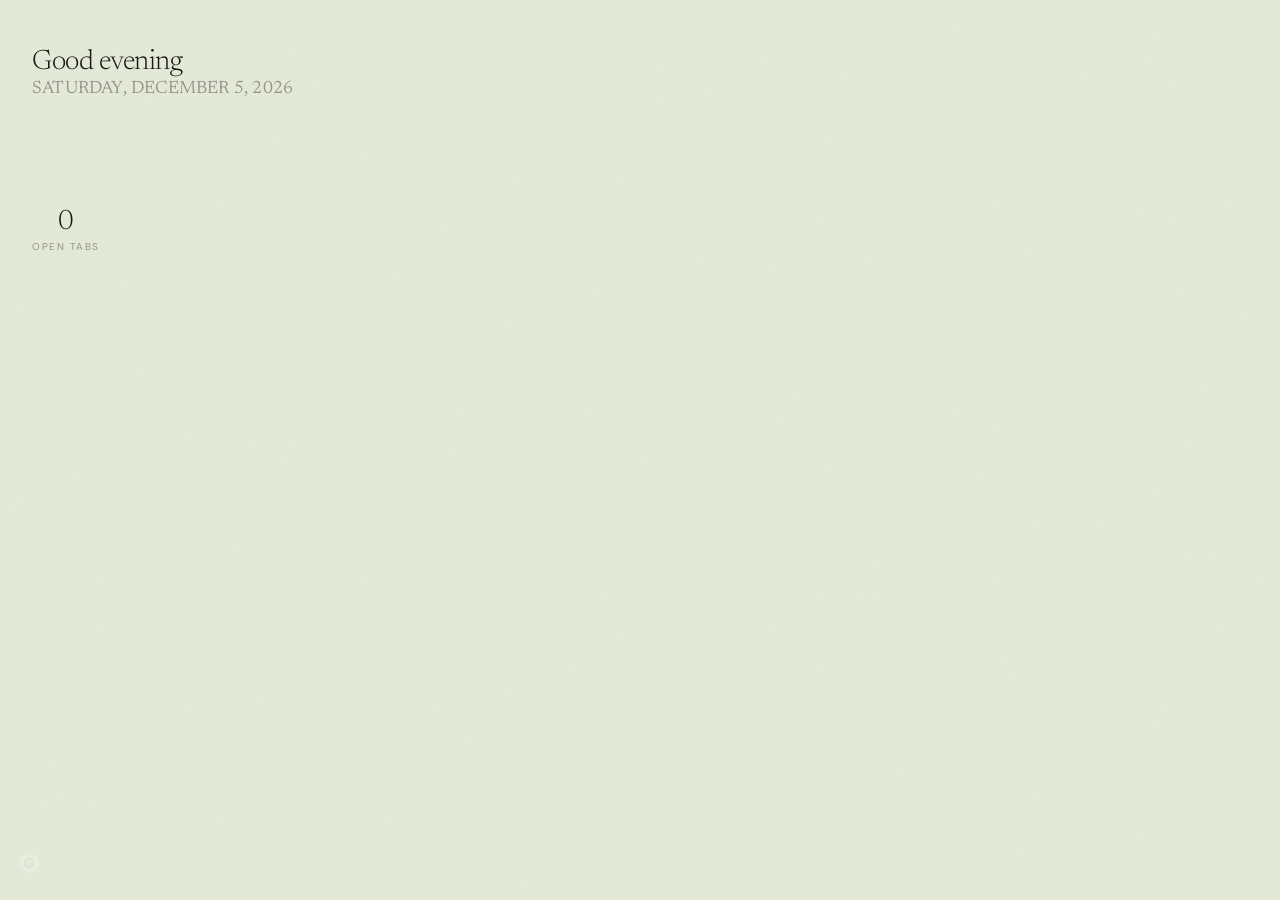
==== extension/index.html @ 7723a0fa "feat: customize Tab UI and publishing metadata" ====
<!DOCTYPE html>
<html lang="en">
<head>
  <meta charset="UTF-8">
  <meta name="viewport" content="width=device-width, initial-scale=1.0">
  <title>Tab Out</title>

  <!-- Google Fonts: Newsreader (for headings/numbers) + DM Sans (for body text) -->
  <link rel="preconnect" href="https://fonts.googleapis.com">
  <link href="https://fonts.googleapis.com/css2?family=Newsreader:ital,opsz,wght@0,6..72,300;0,6..72,400;0,6..72,500;1,6..72,300;1,6..72,400&family=DM+Sans:wght@300;400;500;600&display=swap" rel="stylesheet">

  <link rel="stylesheet" href="style.css">
</head>
<body>
<div class="container">



  <!-- ================================================================
       HEADER — greeting on the left
       ================================================================ -->
  <header>
    <div class="header-left">
      <!-- "Good afternoon" — written by getGreeting() in app.js -->
      <h1 id="greeting"></h1>
      <!-- "Friday, April 4, 2026" — written by getDateDisplay() in app.js -->
      <div class="date" id="dateDisplay"></div>
    </div>
  </header>

  <!-- ================================================================
       TAB OUT DUPES BANNER — appears when you have extra Tab Out tabs open
       Hidden by default; app.js shows it when dupeTabOutCount > 1
       ================================================================ -->
  <div class="tab-cleanup-banner" id="tabOutDupeBanner" style="display:none">
    <div class="tab-cleanup-left">
      <div class="tab-cleanup-icon">
        <svg xmlns="http://www.w3.org/2000/svg" fill="none" viewBox="0 0 24 24" stroke-width="1.5" stroke="currentColor">
          <path stroke-linecap="round" stroke-linejoin="round" d="M15.75 17.25v3.375c0 .621-.504 1.125-1.125 1.125h-9.75a1.125 1.125 0 0 1-1.125-1.125V7.875c0-.621.504-1.125 1.125-1.125H6.75a9.06 9.06 0 0 1 1.5.124m7.5 10.376h3.375c.621 0 1.125-.504 1.125-1.125V11.25c0-4.46-3.243-8.161-7.5-8.876a9.06 9.06 0 0 0-1.5-.124H9.375c-.621 0-1.125.504-1.125 1.125v3.5m7.5 10.375H9.375a1.125 1.125 0 0 1-1.125-1.125v-9.25m12 6.625v-1.875a3.375 3.375 0 0 0-3.375-3.375h-1.5a1.125 1.125 0 0 1-1.125-1.125v-1.5a3.375 3.375 0 0 0-3.375-3.375H9.75" />
        </svg>
      </div>
      <div class="tab-cleanup-text">
        You have <strong id="tabOutDupeCount"></strong> Tab Out tabs open. Keep just this one?
      </div>
    </div>
    <button class="tab-cleanup-btn" data-action="close-tabout-dupes">Close extras</button>
  </div>

  <!-- ================================================================
       MAIN CONTENT AREA — two-column layout
       Left: open tabs (domain/mission cards)
       Right: saved for later checklist
       The right column only renders when it has items (JS controls this)
       ================================================================ -->
  <div class="dashboard-columns" id="dashboardColumns">

    <!-- LEFT COLUMN: Open tabs -->
    <div class="active-section" id="openTabsSection" style="display:none">
      <div class="section-header">
        <h2 id="openTabsSectionTitle">Right now</h2>
        <div class="section-line"></div>
        <div class="section-count" id="openTabsSectionCount"></div>
      </div>
      <div class="missions" id="openTabsMissions"></div>
    </div>

    <!-- RIGHT COLUMN: Saved for Later checklist -->
    <div class="deferred-column" id="deferredColumn" style="display:none">
      <div class="section-header">
        <h2>Saved for later</h2>
        <div class="section-line"></div>
        <div class="section-count" id="deferredCount"></div>
      </div>

      <!-- Active checklist items — injected by renderDeferredList() in app.js -->
      <div class="deferred-list" id="deferredList"></div>

      <!-- Empty state — shown when no active deferred tabs -->
      <div class="deferred-empty" id="deferredEmpty" style="display:none">
        Nothing saved. Living in the moment.
      </div>

      <!-- Archive section — collapsed by default -->
      <div class="deferred-archive" id="deferredArchive" style="display:none">
        <button class="archive-toggle" id="archiveToggle">
          <svg class="archive-chevron" xmlns="http://www.w3.org/2000/svg" fill="none" viewBox="0 0 24 24" stroke-width="2" stroke="currentColor"><path stroke-linecap="round" stroke-linejoin="round" d="m19.5 8.25-7.5 7.5-7.5-7.5" /></svg>
          Archive
          <span class="archive-count" id="archiveCount"></span>
        </button>
        <div class="archive-body" id="archiveBody" style="display:none">
          <input type="text" class="archive-search" id="archiveSearch" placeholder="Search archived tabs...">
          <div class="archive-list" id="archiveList"></div>
        </div>
      </div>
    </div>

  </div><!-- end .dashboard-columns -->

  <!-- ================================================================
       FOOTER — global stats + refresh control
       ================================================================ -->
  <footer>
    <div class="footer-stats">
      <div class="stat">
        <div class="stat-num" id="statTabs">—</div>
        <div class="stat-label">Open tabs</div>
      </div>
    </div>
  </footer>

</div><!-- end .container -->

<div class="dock-control" id="dockControl">
  <button class="dock-toggle" data-action="toggle-dock-panel" id="dockToggle" aria-label="Dock controls" title="Dock controls">
    <span class="dock-swatch" id="dockSwatch"></span>
  </button>
  <div class="dock-panel" id="dockPanel">
    <div class="dock-panel-header">
      <label class="dock-label" for="dockColorInput">Dock</label>
      <button class="dock-more" type="button" disabled title="More dock tools later">More</button>
    </div>
    <div class="dock-row">
      <input type="color" id="dockColorInput" value="#e3ead7">
      <button class="dock-reset" data-action="reset-dock-color">Reset</button>
    </div>
    <div class="dock-hint">Pick a browser-matching color.</div>
  </div>
</div>

<!-- ================================================================
     TOAST — floats above everything, used for action confirmations
     Hidden by default via CSS (opacity:0, translateY)
     ================================================================ -->
<div class="toast" id="toast">
  <!-- Checkmark circle icon (Heroicons outline) -->
  <svg xmlns="http://www.w3.org/2000/svg" fill="none" viewBox="0 0 24 24" stroke-width="2" stroke="currentColor">
    <path stroke-linecap="round" stroke-linejoin="round" d="M9 12.75 11.25 15 15 9.75M21 12a9 9 0 1 1-18 0 9 9 0 0 1 18 0Z" />
  </svg>
  <span id="toastText"></span>
</div>

<!-- Personal config (gitignored) — defines LOCAL_LANDING_PAGE_PATTERNS etc. -->
<!-- If the file doesn't exist, that's fine — app.js uses sensible defaults. -->
<script src="config.local.js" onerror="/* no personal config, that's fine */"></script>

<!-- Main dashboard logic — loads last so the DOM is ready -->
<script src="app.js"></script>
</body>
</html>
---- extension/style.css ----
/* ============================================================
   Tab Mission Control — Dashboard Styles
   Extracted directly from mockup.html — do not modify unless
   also updating the mockup. This is the approved design.
   ============================================================ */

:root {
  --ink: #1a1613;
  --paper: #f8f5f0;
  --warm-gray: #e8e2da;
  --browser-accent: #e3ead7;
  --muted: #9a918a;
  --accent-amber: #c8713a;
  --accent-sage: #5a7a62;
  --accent-slate: #5a6b7a;
  --accent-rose: #b35a5a;
  --status-active: #3d7a4a;
  --status-cooling: #b8892e;
  --status-abandoned: #b35a5a;
  --card-bg: #fffdf9;
  --shadow: rgba(26, 22, 19, 0.06);
}

* { margin: 0; padding: 0; box-sizing: border-box; }

body {
  font-family: 'DM Sans', sans-serif;
  background: var(--browser-accent);
  color: var(--ink);
  min-height: 100vh;
  -webkit-font-smoothing: antialiased;
}

/* Subtle paper texture */
body::before {
  content: '';
  position: fixed;
  inset: 0;
  background-image: url("data:image/svg+xml,%3Csvg viewBox='0 0 256 256' xmlns='http://www.w3.org/2000/svg'%3E%3Cfilter id='noise'%3E%3CfeTurbulence type='fractalNoise' baseFrequency='0.9' numOctaves='4' stitchTiles='stitch'/%3E%3C/filter%3E%3Crect width='100%25' height='100%25' filter='url(%23noise)' opacity='0.03'/%3E%3C/svg%3E");
  pointer-events: none;
  z-index: 0;
}

.container {
  position: relative;
  z-index: 1;
  max-width: 960px;
  margin: 0 auto;
  padding: 48px 32px 80px;
}

/* When the saved-for-later sidebar is open, expand the container
   so the tab grid still has room for 2-3 columns */
.container:has(.dashboard-columns) {
  max-width: 1300px;
}

/* ---- Header ---- */
header {
  display: flex;
  justify-content: space-between;
  align-items: flex-start;
  margin-bottom: 16px;
  padding-bottom: 24px;
  border-bottom: 1px solid var(--warm-gray);
}

.header-left h1 {
  font-family: 'Newsreader', serif;
  font-weight: 300;
  font-size: 28px;
  letter-spacing: -0.5px;
  color: var(--ink);
  margin-bottom: 4px;
}

.header-left .date {
  font-family: 'Newsreader', serif;
  font-size: 18px;
  color: var(--muted);
  font-weight: 400;
  letter-spacing: 0.2px;
  text-transform: uppercase;
}

/* ---- Tab cleanup banner ---- */
.tab-cleanup-banner {
  background: linear-gradient(135deg, rgba(200, 113, 58, 0.04), rgba(200, 113, 58, 0.09));
  border: 1px solid rgba(200, 113, 58, 0.18);
  border-radius: 8px;
  padding: 16px 24px;
  display: flex;
  align-items: center;
  justify-content: space-between;
  margin-bottom: 16px;
}

.tab-cleanup-left {
  display: flex;
  align-items: center;
  gap: 16px;
}

.tab-cleanup-icon {
  width: 36px;
  height: 36px;
  border-radius: 50%;
  background: rgba(200, 113, 58, 0.1);
  display: flex;
  align-items: center;
  justify-content: center;
  flex-shrink: 0;
}

.tab-cleanup-icon svg {
  width: 18px;
  height: 18px;
  color: var(--accent-amber);
}

.tab-cleanup-text {
  font-size: 13px;
  color: var(--ink);
  line-height: 1.5;
}

.tab-cleanup-text strong {
  font-weight: 600;
}

.tab-cleanup-btn {
  font-family: 'DM Sans', sans-serif;
  font-size: 12px;
  font-weight: 600;
  padding: 8px 20px;
  border-radius: 6px;
  border: none;
  background: var(--accent-amber);
  color: white;
  cursor: pointer;
  transition: all 0.2s;
  white-space: nowrap;
}

.tab-cleanup-btn:hover {
  opacity: 0.85;
  transform: translateY(-1px);
}

/* ---- Nudge banner ---- */
.nudge-banner {
  background: linear-gradient(135deg, rgba(179, 90, 90, 0.04), rgba(179, 90, 90, 0.08));
  border: 1px solid rgba(179, 90, 90, 0.15);
  border-radius: 8px;
  padding: 16px 24px;
  display: flex;
  align-items: center;
  gap: 16px;
  margin-bottom: 40px;
}

.nudge-icon {
  width: 36px;
  height: 36px;
  border-radius: 50%;
  background: rgba(179, 90, 90, 0.1);
  display: flex;
  align-items: center;
  justify-content: center;
  flex-shrink: 0;
}

.nudge-icon svg {
  width: 18px;
  height: 18px;
  color: var(--status-abandoned);
}

.nudge-text {
  font-size: 13px;
  color: var(--ink);
  line-height: 1.5;
}

.nudge-text strong {
  font-weight: 600;
}

/* ---- Section Headers ---- */
.section-header {
  display: flex;
  align-items: center;
  gap: 12px;
  margin-bottom: 20px;
  margin-top: 8px;
}

.section-header h2 {
  font-family: 'Newsreader', serif;
  font-weight: 400;
  font-size: 18px;
  font-style: italic;
  color: var(--muted);
  white-space: nowrap;
}

.section-line {
  flex: 1;
  height: 1px;
  background: var(--warm-gray);
}

.section-count {
  font-size: 12px;
  color: var(--muted);
  font-weight: 500;
  letter-spacing: 0.5px;
  white-space: nowrap;
}

/* ---- Mission Cards ---- */
.missions {
  columns: 280px;
  column-gap: 12px;
  margin-bottom: 40px;
}

.mission-card {
  background: var(--card-bg);
  border: 1px solid var(--warm-gray);
  border-radius: 8px;
  padding: 16px 18px;
  display: flex;
  flex-direction: column;
  gap: 8px;
  transition: box-shadow 0.25s ease, transform 0.25s ease;
  cursor: pointer;
  position: relative;
  overflow: hidden;
  break-inside: avoid;       /* don't split a card across columns */
  margin-bottom: 12px;       /* vertical spacing (replaces grid gap) */
}

/* Colored top border instead of side bar for grid cards */
.mission-card::before {
  content: '';
  position: absolute;
  top: 0;
  left: 0;
  right: 0;
  height: 3px;
  background: var(--warm-gray);
}

.mission-card.has-active-bar::before { background: var(--status-active); }
.mission-card.has-amber-bar::before { background: var(--accent-amber); }
.mission-card.has-neutral-bar::before { background: var(--warm-gray); }

.mission-card:hover {
  box-shadow: 0 4px 20px var(--shadow);
  transform: translateY(-1px);
}

/* Closing animation — card scales down and fades out */
.mission-card.closing {
  opacity: 0;
  transform: scale(0.9);
  transition: opacity 0.25s ease, transform 0.25s ease;
  pointer-events: none;
}

.mission-card.collapsed {
  display: none !important;
}

/* Old side status bar — hidden, replaced by top border via ::before */
.status-bar {
  display: none;
}

.mission-content {
  min-width: 0;
}

/* Hide the right-side meta (page count) — info is already in the badge */
.mission-meta {
  display: none;
}

.mission-top {
  display: flex;
  align-items: center;
  gap: 10px;
  margin-bottom: 6px;
  flex-wrap: wrap;
}

.mission-name {
  font-family: 'Newsreader', serif;
  font-weight: 500;
  font-size: 18px;
  line-height: 1.08;
  color: var(--ink);
  letter-spacing: -0.35px;
}

.mission-tag {
  font-size: 10px;
  text-transform: uppercase;
  letter-spacing: 1px;
  font-weight: 600;
  padding: 2px 8px;
  border-radius: 3px;
}

.mission-tag.active {
  color: var(--status-active);
  background: rgba(61, 122, 74, 0.08);
}

.mission-tag.cooling {
  color: var(--status-cooling);
  background: rgba(184, 137, 46, 0.08);
}

.mission-tag.abandoned {
  color: var(--status-abandoned);
  background: rgba(179, 90, 90, 0.08);
}

/* Tab indicator badge — shows how many Chrome tabs are still open for this mission */
.open-tabs-badge {
  display: inline-flex;
  align-items: center;
  gap: 4px;
  font-size: 10px;
  font-weight: 500;
  color: var(--accent-amber);
  background: rgba(200, 113, 58, 0.08);
  padding: 2px 8px;
  border-radius: 3px;
}

.open-tabs-badge svg {
  width: 10px;
  height: 10px;
}

.mission-summary {
  font-size: 13px;
  color: var(--muted);
  line-height: 1.5;
  margin-bottom: 8px;
}

.mission-pages {
  display: flex;
  flex-direction: column;
  gap: 0;
}

/* ---- Tab row — each tab is a full-width row with favicon, title, and actions ---- */
.page-chip {
  font-size: 13px;
  color: var(--ink);
  background: transparent;
  padding: 8px 4px;
  border-radius: 0;
  border: none;
  border-bottom: 1px solid rgba(154, 145, 138, 0.1);
  position: relative;
  display: flex;
  align-items: center;
  gap: 8px;
  line-height: 1.4;
}

.page-chip:last-child,
.page-chip-overflow {
  border-bottom: none;
}

/* Favicon */
.chip-favicon {
  width: 16px;
  height: 16px;
  flex-shrink: 0;
  border-radius: 2px;
}

/* Title text — wraps naturally, no truncation */
.chip-text {
  flex: 1;
  min-width: 0;
  /* Show up to 2 lines, then ellipsis */
  display: -webkit-box;
  -webkit-line-clamp: 2;
  -webkit-box-orient: vertical;
  overflow: hidden;
}

/* Duplicate badge */
.chip-dupe-badge {
  color: var(--accent-amber);
  font-weight: 600;
}

/* Duplicate border highlight */
.chip-has-dupes {
  border-color: rgba(200, 113, 58, 0.25);
}

/* Action buttons grouped on the right */
.chip-actions {
  display: flex;
  align-items: center;
  gap: 2px;
  flex-shrink: 0;
  margin-left: auto;
}

/* ---- Chip action buttons (save + close) ---- */
.chip-action {
  display: inline-flex;
  align-items: center;
  justify-content: center;
  background: none;
  border: none;
  color: var(--muted);
  cursor: pointer;
  padding: 4px;
  border-radius: 4px;
  opacity: 0.35;
  transition: opacity 0.15s, color 0.15s, background 0.15s;
  flex-shrink: 0;
}

.chip-action svg {
  width: 15px;
  height: 15px;
}

.chip-action:hover {
  opacity: 1;
  background: rgba(154, 145, 138, 0.1);
}

.chip-save:hover {
  color: var(--accent-sage);
  background: rgba(90, 122, 98, 0.08);
}

.chip-close:hover {
  color: var(--status-abandoned);
  background: rgba(179, 90, 90, 0.08);
}

.page-chip.clickable {
  cursor: pointer;
  transition: background 0.15s ease;
}

.page-chip.clickable:hover {
  background: rgba(200, 113, 58, 0.04);
}

/* "+N more" overflow chip */
.page-chip-overflow {
  font-size: 12px;
  color: var(--muted);
  padding: 6px 4px;
}

/* mission-meta hidden — see above */

.mission-time {
  font-size: 12px;
  color: var(--muted);
  margin-bottom: 4px;
}

.mission-page-count {
  font-size: 20px;
  font-family: 'Newsreader', serif;
  font-weight: 300;
  color: var(--ink);
  line-height: 1;
}

.mission-page-label {
  font-size: 10px;
  color: var(--muted);
  text-transform: uppercase;
  letter-spacing: 1px;
}

/* ---- Actions row ---- */
.actions {
  display: flex;
  gap: 8px;
  margin-top: 10px;
}

.action-btn {
  font-size: 11px;
  font-family: 'DM Sans', sans-serif;
  font-weight: 500;
  padding: 5px 14px;
  border-radius: 4px;
  border: 1px solid var(--warm-gray);
  background: var(--card-bg);
  color: var(--muted);
  cursor: pointer;
  transition: all 0.2s;
  display: inline-flex;
  align-items: center;
  gap: 5px;
}

.action-btn:hover {
  border-color: var(--ink);
  color: var(--ink);
}

.action-btn svg {
  width: 12px;
  height: 12px;
}

.action-btn.primary {
  background: var(--ink);
  color: var(--paper);
  border-color: var(--ink);
}

.action-btn.primary:hover {
  opacity: 0.85;
}

.action-btn.close-tabs {
  border-color: rgba(200, 113, 58, 0.3);
  color: var(--accent-amber);
  background: rgba(200, 113, 58, 0.04);
}

.action-btn.close-tabs:hover {
  background: rgba(200, 113, 58, 0.1);
  border-color: var(--accent-amber);
}

.action-btn.save-tabs {
  border-color: rgba(90, 122, 98, 0.3);
  color: var(--accent-sage);
  background: rgba(90, 122, 98, 0.04);
}

.action-btn.save-tabs:hover {
  background: rgba(90, 122, 98, 0.1);
  border-color: var(--accent-sage);
}

.action-btn.danger {
  color: var(--status-abandoned);
}

.action-btn.danger:hover {
  border-color: var(--status-abandoned);
  color: var(--status-abandoned);
}

/* ---- Toast notification ---- */
.toast {
  position: fixed;
  bottom: 32px;
  left: 50%;
  transform: translateX(-50%) translateY(80px);
  background: var(--ink);
  color: var(--paper);
  font-family: 'DM Sans', sans-serif;
  font-size: 13px;
  font-weight: 500;
  padding: 12px 24px;
  border-radius: 8px;
  box-shadow: 0 8px 32px rgba(0,0,0,0.2);
  z-index: 100;
  opacity: 0;
  transition: all 0.4s cubic-bezier(0.16, 1, 0.3, 1);
  pointer-events: none;
  display: flex;
  align-items: center;
  gap: 8px;
}

.toast.visible {
  opacity: 1;
  transform: translateX(-50%) translateY(0);
}

.toast svg {
  width: 16px;
  height: 16px;
  color: var(--status-active);
}

/* ---- Footer ---- */
footer {
  margin-top: 48px;
  padding-top: 20px;
  border-top: 1px solid var(--warm-gray);
  display: flex;
  justify-content: flex-start;
  align-items: center;
}

.dock-control {
  position: fixed;
  left: 24px;
  bottom: 24px;
  z-index: 20;
}

.dock-toggle,
.dock-reset,
.dock-more {
  font-family: 'DM Sans', sans-serif;
  font-size: 11px;
  font-weight: 600;
  cursor: pointer;
  transition: transform 0.2s ease, border-color 0.2s ease, background 0.2s ease;
}

.dock-toggle {
  position: relative;
  width: 16px;
  height: 16px;
  padding: 0;
  border: none;
  border-radius: 999px;
  background: transparent;
  color: transparent;
  box-shadow: none;
  opacity: 0.58;
}

.dock-toggle:hover,
.dock-toggle:focus-visible,
.dock-reset:hover,
.dock-more:hover {
  transform: translateY(-1px);
  opacity: 1;
}

.dock-toggle:focus-visible {
  outline: none;
}

.dock-swatch {
  display: block;
  width: 10px;
  height: 10px;
  border-radius: 999px;
  background: var(--browser-accent);
  border: 1px solid rgba(26, 22, 19, 0.14);
  box-shadow:
    inset 0 0 0 1px rgba(255, 255, 255, 0.42),
    0 0 0 5px rgba(255, 253, 249, 0.38);
}

.dock-panel {
  position: absolute;
  left: 0;
  bottom: 28px;
  width: 210px;
  padding: 12px;
  border-radius: 14px;
  border: 1px solid rgba(26, 22, 19, 0.08);
  background: rgba(255, 253, 249, 0.86);
  box-shadow: 0 10px 24px rgba(26, 22, 19, 0.1);
  backdrop-filter: blur(12px);
  opacity: 0;
  transform: translateY(10px) scale(0.84);
  transform-origin: left bottom;
  pointer-events: none;
  transition:
    opacity 0.18s ease,
    transform 0.34s cubic-bezier(0.18, 0.9, 0.22, 1.28);
}

.dock-control.open .dock-panel {
  opacity: 1;
  transform: translateY(0) scale(1);
  pointer-events: auto;
}

.dock-control.open .dock-toggle {
  opacity: 0.92;
}

.dock-panel-header {
  display: flex;
  align-items: center;
  justify-content: space-between;
  gap: 8px;
  margin-bottom: 10px;
}

.dock-label {
  font-size: 11px;
  font-weight: 600;
  letter-spacing: 0.6px;
  text-transform: uppercase;
  color: var(--muted);
}

.dock-more {
  padding: 4px 8px;
  border: 1px solid rgba(26, 22, 19, 0.06);
  border-radius: 999px;
  background: rgba(26, 22, 19, 0.02);
  color: rgba(26, 22, 19, 0.42);
  cursor: default;
}

.dock-row {
  display: flex;
  align-items: center;
  gap: 10px;
}

#dockColorInput {
  width: 44px;
  height: 32px;
  padding: 0;
  border: none;
  background: transparent;
  cursor: pointer;
}

#dockColorInput::-webkit-color-swatch-wrapper {
  padding: 0;
}

#dockColorInput::-webkit-color-swatch {
  border: 1px solid rgba(26, 22, 19, 0.12);
  border-radius: 8px;
}

.dock-reset {
  padding: 6px 10px;
  border: 1px solid rgba(26, 22, 19, 0.08);
  background: rgba(26, 22, 19, 0.03);
  color: var(--ink);
  border-radius: 999px;
}

.dock-hint {
  margin-top: 8px;
  font-size: 11px;
  line-height: 1.45;
  color: var(--muted);
  opacity: 0.82;
}

@media (max-width: 900px) {
  .dock-control {
    left: 16px;
    bottom: 16px;
  }
}

.footer-stats {
  display: flex;
  gap: 32px;
}

.stat {
  text-align: center;
}

.stat-num {
  font-family: 'Newsreader', serif;
  font-size: 28px;
  font-weight: 300;
  color: var(--ink);
  line-height: 1;
  transition: all 0.3s;
}

.stat-label {
  font-size: 10px;
  text-transform: uppercase;
  letter-spacing: 1.5px;
  color: var(--muted);
  margin-top: 4px;
}

.last-refresh {
  font-size: 11px;
  color: var(--muted);
}

.refresh-btn {
  font-family: 'DM Sans', sans-serif;
  font-size: 11px;
  font-weight: 500;
  color: var(--accent-amber);
  background: none;
  border: none;
  cursor: pointer;
  text-decoration: underline;
  text-underline-offset: 2px;
}

/* ---- Animations ---- */
@keyframes fadeUp {
  from { opacity: 0; transform: translateY(12px); }
  to { opacity: 1; transform: translateY(0); }
}

header { animation: fadeUp 0.5s ease both; }
.tab-cleanup-banner { animation: fadeUp 0.5s ease 0.1s both; }
.nudge-banner { animation: fadeUp 0.5s ease 0.15s both; }
.active-section .section-header { animation: fadeUp 0.5s ease 0.2s both; }
.active-section .missions .mission-card:nth-child(1) { animation: fadeUp 0.4s ease 0.25s both; }
.active-section .missions .mission-card:nth-child(2) { animation: fadeUp 0.4s ease 0.3s both; }
.active-section .missions .mission-card:nth-child(3) { animation: fadeUp 0.4s ease 0.35s both; }
.active-section .missions .mission-card:nth-child(4) { animation: fadeUp 0.4s ease 0.4s both; }
.abandoned-section .section-header { animation: fadeUp 0.5s ease 0.45s both; }
.abandoned-section .missions .mission-card:nth-child(1) { animation: fadeUp 0.4s ease 0.5s both; }
.abandoned-section .missions .mission-card:nth-child(2) { animation: fadeUp 0.4s ease 0.55s both; }
.abandoned-section .missions .mission-card:nth-child(3) { animation: fadeUp 0.4s ease 0.6s both; }
footer { animation: fadeUp 0.5s ease 0.65s both; }

.deferred-list .deferred-item:nth-child(1) { animation-delay: 0.05s; }
.deferred-list .deferred-item:nth-child(2) { animation-delay: 0.1s; }
.deferred-list .deferred-item:nth-child(3) { animation-delay: 0.15s; }
.deferred-list .deferred-item:nth-child(4) { animation-delay: 0.2s; }
.deferred-list .deferred-item:nth-child(5) { animation-delay: 0.25s; }
.deferred-column .section-header { animation: fadeUp 0.5s ease 0.1s both; }


/* ================================================================
   STATIC DEFAULT VIEW — new elements added for "AI on demand"
   ================================================================ */

/* ---- Neutral status bar (domain-grouped cards, no AI color) ---- */
.status-bar.neutral {
  background: var(--warm-gray);
}

/* ---- "Domain" tag on static domain cards ---- */
.mission-tag.neutral {
  color: var(--muted);
  background: rgba(154, 145, 138, 0.1);
}

/* ================================================================
   MISSIONS EMPTY STATE
   Shown when all mission cards have been closed.
   A calm, satisfying "you did it" moment.
   ================================================================ */

.missions-empty-state {
  /* Takes the full width — spans all columns */
  column-span: all;

  display: flex;
  flex-direction: column;
  align-items: center;
  justify-content: center;
  gap: 12px;

  padding: 56px 24px;
  text-align: center;

  animation: fadeUp 0.5s ease both;
}

/* CSS-drawn checkmark in a glowing circle */
.empty-checkmark {
  width: 56px;
  height: 56px;
  border-radius: 50%;
  background: rgba(90, 122, 98, 0.1);
  border: 1.5px solid rgba(90, 122, 98, 0.3);

  /* Soft sage glow */
  box-shadow: 0 0 0 8px rgba(90, 122, 98, 0.05),
              0 0 0 16px rgba(90, 122, 98, 0.03);

  display: flex;
  align-items: center;
  justify-content: center;

  /* Pop in with a gentle scale animation */
  animation: checkPop 0.5s cubic-bezier(0.34, 1.56, 0.64, 1) 0.1s both;
}

.empty-checkmark svg {
  width: 26px;
  height: 26px;
  color: var(--accent-sage);
  stroke-width: 2.5;
}

@keyframes checkPop {
  from { transform: scale(0.6); opacity: 0; }
  to   { transform: scale(1);   opacity: 1; }
}

.empty-title {
  font-family: 'Newsreader', serif;
  font-size: 20px;
  font-weight: 400;
  font-style: italic;
  color: var(--ink);
  letter-spacing: -0.3px;
}

.empty-subtitle {
  font-size: 13px;
  color: var(--muted);
  font-weight: 400;
  letter-spacing: 0.3px;
}


/* ================================================================
   UPDATE BANNER
   Appears at the very top of the page when a new version is available.
   Intentionally thin and unobtrusive — it's informational, not urgent.
   The warm sage green palette feels calm and positive ("new thing!"),
   contrasting with the amber/rose warning tones used elsewhere.
   ================================================================ */

.update-banner {
  /* Thin bar — sits above the header, below the container's top padding */
  display: flex;
  align-items: center;
  justify-content: space-between;
  gap: 12px;

  /* Sage green tint — matches accent-sage but very light */
  background: linear-gradient(135deg, rgba(90, 122, 98, 0.05), rgba(90, 122, 98, 0.10));
  border: 1px solid rgba(90, 122, 98, 0.22);
  border-radius: 8px;
  padding: 10px 16px;

  /* Push the header down slightly */
  margin-bottom: 24px;

  /* Slide in from above when it appears */
  animation: bannerSlideIn 0.35s cubic-bezier(0.16, 1, 0.3, 1) both;
}

@keyframes bannerSlideIn {
  from { opacity: 0; transform: translateY(-8px); }
  to   { opacity: 1; transform: translateY(0); }
}

/* Left cluster: icon + text */
.update-banner-left {
  display: flex;
  align-items: center;
  gap: 10px;
  flex: 1;
  min-width: 0; /* prevents text overflow from breaking layout */
}

.update-banner-icon {
  width: 16px;
  height: 16px;
  color: var(--accent-sage);
  flex-shrink: 0;
  opacity: 0.85;
}

.update-banner-text {
  font-size: 13px;
  color: var(--ink);
  font-weight: 400;
  line-height: 1.4;
  opacity: 0.85;
}

/* Right cluster: action button + dismiss X */
.update-banner-right {
  display: flex;
  align-items: center;
  gap: 8px;
  flex-shrink: 0;
}

/* "Update now" button — small, filled, sage green */
.update-banner-btn {
  font-family: 'DM Sans', sans-serif;
  font-size: 12px;
  font-weight: 500;
  color: #fff;
  background: var(--accent-sage);
  border: none;
  border-radius: 5px;
  padding: 5px 12px;
  cursor: pointer;
  letter-spacing: 0.2px;
  transition: background 0.2s, opacity 0.2s;
  white-space: nowrap;
}

.update-banner-btn:hover {
  background: #4a6952; /* slightly darker sage */
}

.update-banner-btn:disabled {
  opacity: 0.55;
  cursor: not-allowed;
}

/* Dismiss X button — minimal, icon-only */
.update-banner-dismiss {
  display: flex;
  align-items: center;
  justify-content: center;
  width: 24px;
  height: 24px;
  border: none;
  background: transparent;
  cursor: pointer;
  border-radius: 4px;
  color: var(--muted);
  transition: background 0.15s, color 0.15s;
  padding: 0;
  flex-shrink: 0;
}

.update-banner-dismiss:hover {
  background: rgba(26, 22, 19, 0.06);
  color: var(--ink);
}

.update-banner-dismiss svg {
  width: 14px;
  height: 14px;
}


/* ================================================================
   SAVED FOR LATER — Checklist Column + Archive
   ================================================================ */

/* ---- Two-column layout ---- */
.dashboard-columns {
  display: flex;
  gap: 32px;
  align-items: flex-start;
}

/* Open tabs column keeps the grid layout */
.dashboard-columns .active-section {
  flex: 1;
  min-width: 600px;
}

/* Saved for later column — fixed width on the right, scrolls independently */
.deferred-column {
  width: 280px;
  flex-shrink: 0;
  position: sticky;
  top: 32px;
  max-height: calc(100vh - 64px);
  overflow-y: auto;
}

/* On narrow screens, stack vertically */
@media (max-width: 800px) {
  .dashboard-columns {
    flex-direction: column;
  }
  .deferred-column {
    width: 100%;
    position: static;
  }
}

/* ---- Checklist items ---- */
.deferred-item {
  display: flex;
  align-items: flex-start;
  gap: 10px;
  padding: 10px 0;
  border-bottom: 1px solid rgba(154, 145, 138, 0.12);
  animation: fadeUp 0.3s ease both;
}

.deferred-item:last-child {
  border-bottom: none;
}

/* Custom checkbox */
.deferred-checkbox {
  appearance: none;
  -webkit-appearance: none;
  width: 18px;
  height: 18px;
  border: 2px solid var(--warm-gray);
  border-radius: 4px;
  cursor: pointer;
  flex-shrink: 0;
  margin-top: 1px;
  transition: all 0.2s;
  position: relative;
}

.deferred-checkbox:hover {
  border-color: var(--accent-sage);
}

.deferred-checkbox:checked {
  background: var(--accent-sage);
  border-color: var(--accent-sage);
}

/* Checkmark inside the checkbox */
.deferred-checkbox:checked::after {
  content: '';
  position: absolute;
  top: 2px;
  left: 5px;
  width: 4px;
  height: 8px;
  border: solid white;
  border-width: 0 2px 2px 0;
  transform: rotate(45deg);
}

/* Item content (title, domain, time) */
.deferred-info {
  flex: 1;
  min-width: 0;
}

.deferred-title {
  font-size: 13px;
  color: var(--ink);
  text-decoration: none;
  display: block;
  overflow: hidden;
  text-overflow: ellipsis;
  white-space: nowrap;
  transition: color 0.15s;
}

.deferred-title:hover {
  color: var(--accent-amber);
}

.deferred-meta {
  font-size: 11px;
  color: var(--muted);
  margin-top: 2px;
  display: flex;
  gap: 8px;
}

/* Checked-off item — strikethrough + faded */
.deferred-item.checked .deferred-title {
  text-decoration: line-through;
  color: var(--muted);
}

.deferred-item.checked .deferred-meta {
  opacity: 0.5;
}

/* Dismiss (X) button */
.deferred-dismiss {
  background: none;
  border: none;
  color: var(--muted);
  cursor: pointer;
  padding: 2px;
  opacity: 0.3;
  transition: opacity 0.15s, color 0.15s;
  flex-shrink: 0;
  margin-top: 1px;
}

.deferred-dismiss svg {
  width: 14px;
  height: 14px;
}

.deferred-dismiss:hover {
  opacity: 1;
  color: var(--status-abandoned);
}

/* Slide-out animation for items being removed */
.deferred-item.removing {
  opacity: 0;
  transform: translateX(20px);
  transition: opacity 0.3s ease, transform 0.3s ease;
}

/* ---- Empty state ---- */
.deferred-empty {
  font-size: 13px;
  color: var(--muted);
  font-style: italic;
  padding: 24px 0;
  text-align: center;
}

/* ---- Archive section ---- */
.deferred-archive {
  margin-top: 16px;
  padding-top: 12px;
  border-top: 1px solid var(--warm-gray);
}

.archive-toggle {
  font-family: 'DM Sans', sans-serif;
  font-size: 12px;
  font-weight: 500;
  color: var(--muted);
  background: none;
  border: none;
  cursor: pointer;
  display: flex;
  align-items: center;
  gap: 6px;
  padding: 4px 0;
  width: 100%;
  text-align: left;
  transition: color 0.15s;
}

.archive-toggle:hover {
  color: var(--ink);
}

.archive-chevron {
  width: 14px;
  height: 14px;
  transition: transform 0.2s;
}

.archive-toggle.open .archive-chevron {
  transform: rotate(180deg);
}

.archive-count {
  font-size: 11px;
  color: var(--muted);
  opacity: 0.7;
}

.archive-body {
  padding-top: 12px;
}

.archive-search {
  font-family: 'DM Sans', sans-serif;
  font-size: 12px;
  width: 100%;
  padding: 8px 12px;
  border: 1px solid var(--warm-gray);
  border-radius: 6px;
  background: var(--card-bg);
  color: var(--ink);
  outline: none;
  transition: border-color 0.2s;
  margin-bottom: 12px;
}

.archive-search:focus {
  border-color: var(--accent-amber);
}

.archive-search::placeholder {
  color: var(--muted);
}

/* Archive items are simpler — just title + domain + date */
.archive-item {
  display: flex;
  align-items: center;
  gap: 8px;
  padding: 6px 0;
  border-bottom: 1px solid rgba(154, 145, 138, 0.08);
}

.archive-item:last-child {
  border-bottom: none;
}

.archive-item-title {
  font-size: 12px;
  color: var(--muted);
  text-decoration: none;
  overflow: hidden;
  text-overflow: ellipsis;
  white-space: nowrap;
  flex: 1;
  min-width: 0;
  transition: color 0.15s;
}

.archive-item-title:hover {
  color: var(--ink);
}

.archive-item-date {
  font-size: 10px;
  color: var(--muted);
  opacity: 0.6;
  flex-shrink: 0;
}
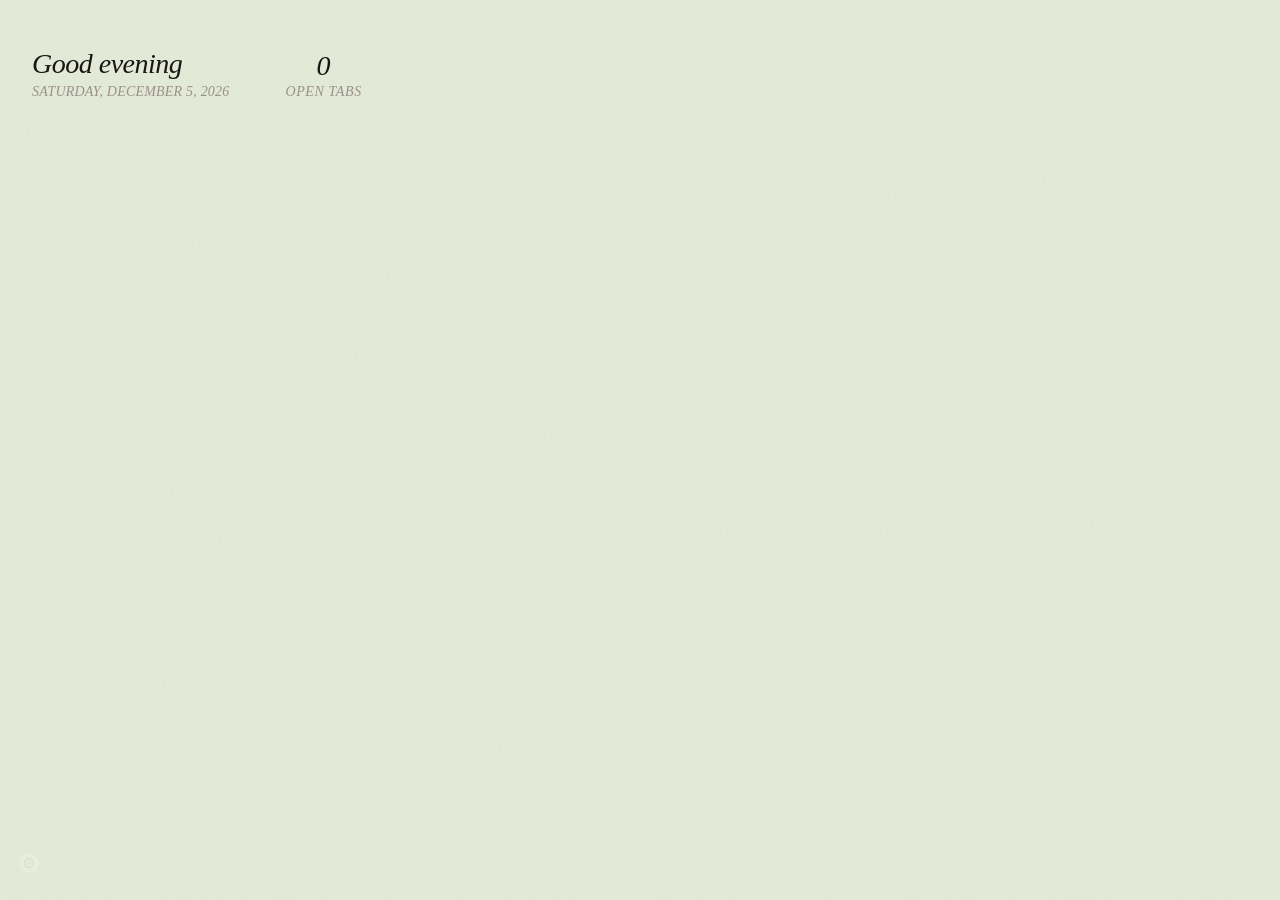
==== commit 0e0d8a45: "Adjust font sizing and header layout" ====
--- a/extension/index.html
+++ b/extension/index.html
@@ -25,6 +25,12 @@
       <h1 id="greeting"></h1>
       <!-- "Friday, April 4, 2026" — written by getDateDisplay() in app.js -->
       <div class="date" id="dateDisplay"></div>
+    </div>
+    <div class="header-right">
+      <div class="stat header-stat">
+        <div class="stat-num" id="statTabsHeader">—</div>
+        <div class="stat-label">Open tabs</div>
+      </div>
     </div>
   </header>
 
@@ -99,14 +105,7 @@
   <!-- ================================================================
        FOOTER — global stats + refresh control
        ================================================================ -->
-  <footer>
-    <div class="footer-stats">
-      <div class="stat">
-        <div class="stat-num" id="statTabs">—</div>
-        <div class="stat-label">Open tabs</div>
-      </div>
-    </div>
-  </footer>
+  <footer></footer>
 
 </div><!-- end .container -->
 
--- a/extension/style.css
+++ b/extension/style.css
@@ -58,8 +58,9 @@
 /* ---- Header ---- */
 header {
   display: flex;
-  justify-content: space-between;
-  align-items: flex-start;
+  justify-content: flex-start;
+  align-items: flex-end;
+  gap: 56px;
   margin-bottom: 16px;
   padding-bottom: 24px;
   border-bottom: 1px solid var(--warm-gray);
@@ -69,6 +70,7 @@
   font-family: 'Newsreader', serif;
   font-weight: 300;
   font-size: 28px;
+  font-style: italic;
   letter-spacing: -0.5px;
   color: var(--ink);
   margin-bottom: 4px;
@@ -76,11 +78,21 @@
 
 .header-left .date {
   font-family: 'Newsreader', serif;
-  font-size: 18px;
+  font-size: 14px;
   color: var(--muted);
   font-weight: 400;
+  font-style: italic;
   letter-spacing: 0.2px;
   text-transform: uppercase;
+}
+
+.header-right {
+  display: flex;
+  align-items: flex-end;
+}
+
+.header-stat {
+  text-align: right;
 }
 
 /* ---- Tab cleanup banner ---- */
@@ -218,6 +230,14 @@
   white-space: nowrap;
 }
 
+.section-count-text {
+  font-family: 'Newsreader', serif;
+  font-size: 18px;
+  font-style: italic;
+  font-weight: 400;
+  letter-spacing: -0.2px;
+}
+
 /* ---- Mission Cards ---- */
 .missions {
   columns: 280px;
@@ -296,12 +316,12 @@
 }
 
 .mission-name {
-  font-family: 'Newsreader', serif;
+  font-family: 'DM Sans', sans-serif;
   font-weight: 500;
-  font-size: 18px;
+  font-size: 15px;
   line-height: 1.08;
   color: var(--ink);
-  letter-spacing: -0.35px;
+  letter-spacing: -0.2px;
 }
 
 .mission-tag {
@@ -604,12 +624,7 @@
 
 /* ---- Footer ---- */
 footer {
-  margin-top: 48px;
-  padding-top: 20px;
-  border-top: 1px solid var(--warm-gray);
-  display: flex;
-  justify-content: flex-start;
-  align-items: center;
+  display: none;
 }
 
 .dock-control {
@@ -762,6 +777,20 @@
 }
 
 @media (max-width: 900px) {
+  header {
+    flex-direction: column;
+    align-items: flex-start;
+    gap: 12px;
+  }
+
+  .header-right {
+    align-items: flex-start;
+  }
+
+  .header-stat {
+    text-align: left;
+  }
+
   .dock-control {
     left: 16px;
     bottom: 16px;
@@ -781,15 +810,18 @@
   font-family: 'Newsreader', serif;
   font-size: 28px;
   font-weight: 300;
+  font-style: italic;
   color: var(--ink);
   line-height: 1;
   transition: all 0.3s;
 }
 
 .stat-label {
-  font-size: 10px;
+  font-family: 'Newsreader', serif;
+  font-size: 14px;
+  font-style: italic;
   text-transform: uppercase;
-  letter-spacing: 1.5px;
+  letter-spacing: 0.6px;
   color: var(--muted);
   margin-top: 4px;
 }
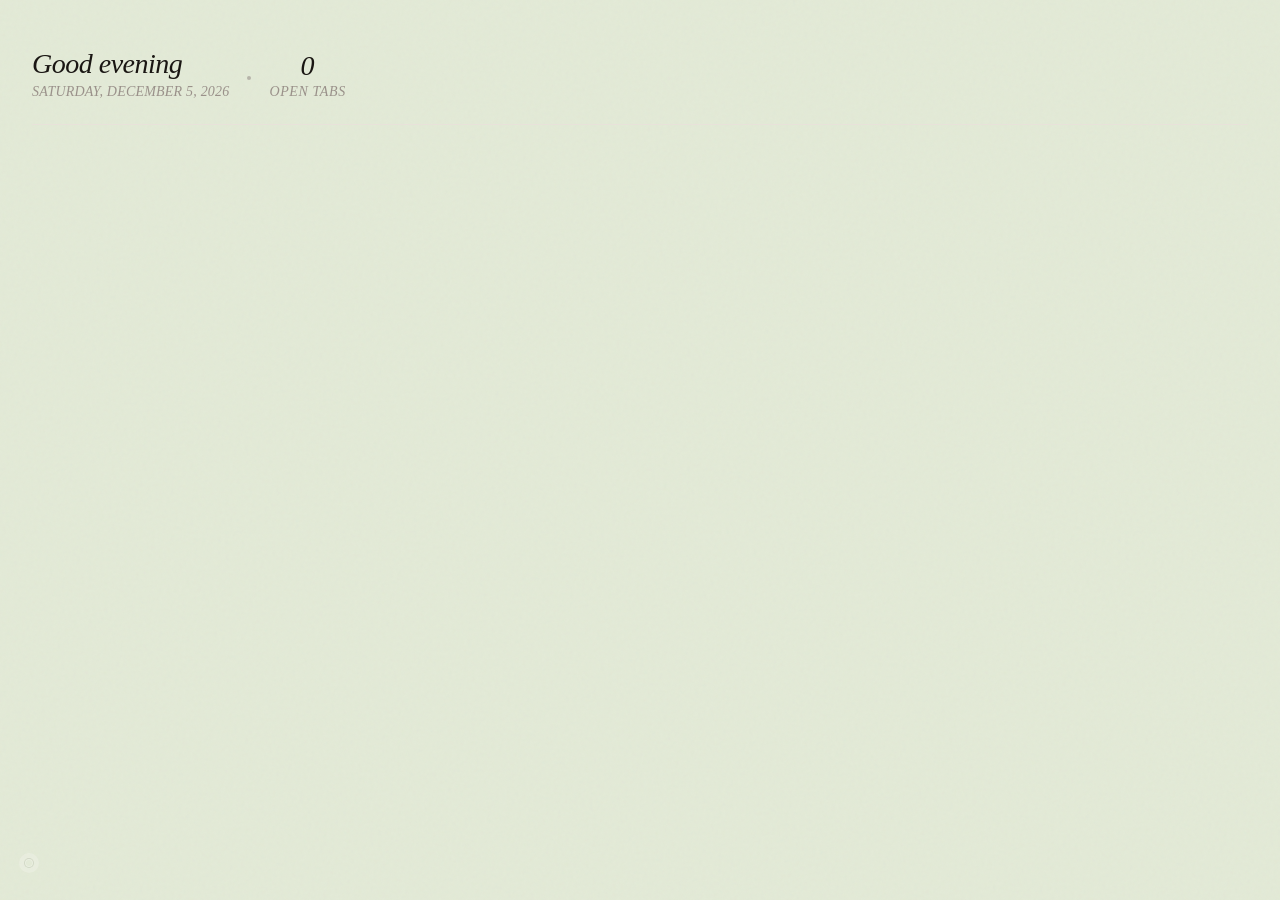
==== commit bdccc507: "Tighten header separator spacing" ====
--- a/extension/index.html
+++ b/extension/index.html
@@ -26,6 +26,7 @@
       <!-- "Friday, April 4, 2026" — written by getDateDisplay() in app.js -->
       <div class="date" id="dateDisplay"></div>
     </div>
+    <span class="meta-separator header-separator" aria-hidden="true"></span>
     <div class="header-right">
       <div class="stat header-stat">
         <div class="stat-num" id="statTabsHeader">—</div>
--- a/extension/style.css
+++ b/extension/style.css
@@ -60,7 +60,7 @@
   display: flex;
   justify-content: flex-start;
   align-items: flex-end;
-  gap: 56px;
+  gap: 18px;
   margin-bottom: 16px;
   padding-bottom: 24px;
   border-bottom: 1px solid var(--warm-gray);
@@ -89,6 +89,20 @@
 .header-right {
   display: flex;
   align-items: flex-end;
+}
+
+.meta-separator {
+  width: 4px;
+  height: 4px;
+  border-radius: 999px;
+  background: var(--muted);
+  opacity: 0.6;
+  flex: 0 0 auto;
+}
+
+.header-separator {
+  align-self: center;
+  margin-top: 8px;
 }
 
 .header-stat {
@@ -223,6 +237,9 @@
 }
 
 .section-count {
+  display: inline-flex;
+  align-items: center;
+  gap: 10px;
   font-size: 12px;
   color: var(--muted);
   font-weight: 500;
@@ -236,6 +253,10 @@
   font-style: italic;
   font-weight: 400;
   letter-spacing: -0.2px;
+}
+
+.section-separator {
+  margin: 0 2px;
 }
 
 /* ---- Mission Cards ---- */
@@ -787,6 +808,10 @@
     align-items: flex-start;
   }
 
+  .header-separator {
+    display: none;
+  }
+
   .header-stat {
     text-align: left;
   }
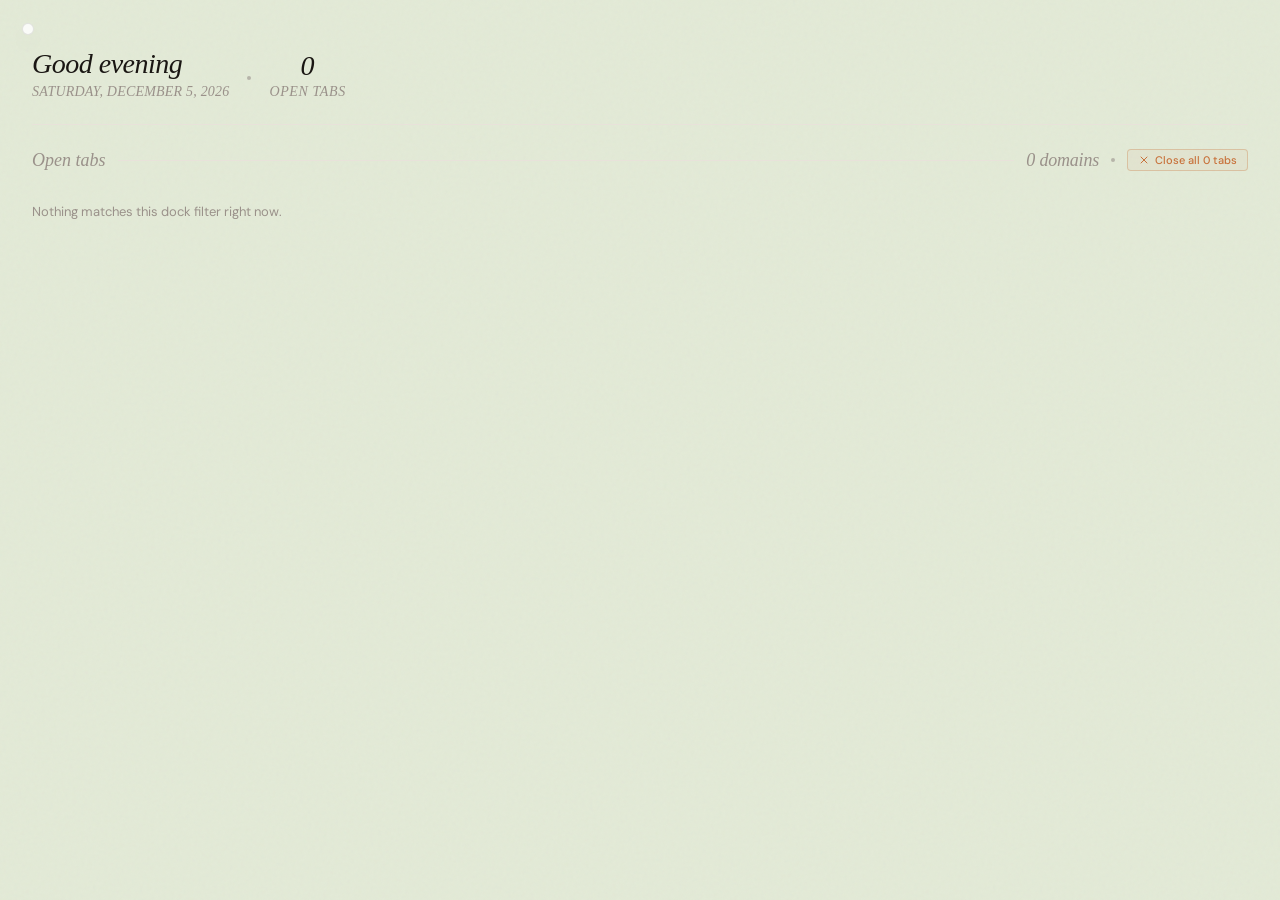
==== commit 015425c0: "Iterate dock controls and placement" ====
--- a/extension/index.html
+++ b/extension/index.html
@@ -116,14 +116,51 @@
   </button>
   <div class="dock-panel" id="dockPanel">
     <div class="dock-panel-header">
-      <label class="dock-label" for="dockColorInput">Dock</label>
-      <button class="dock-more" type="button" disabled title="More dock tools later">More</button>
+      <div>
+        <div class="dock-label">Dock</div>
+        <div class="dock-subtitle">Tune the room before you tab out.</div>
+      </div>
+      <button class="dock-more" type="button" data-action="refresh-dashboard" title="Refresh tab inventory">Refresh</button>
     </div>
-    <div class="dock-row">
-      <input type="color" id="dockColorInput" value="#e3ead7">
-      <button class="dock-reset" data-action="reset-dock-color">Reset</button>
+    <div class="dock-section">
+      <div class="dock-section-title">Theme</div>
+      <div class="dock-row dock-row-theme">
+        <input type="color" id="dockColorInput" value="#e3ead7">
+        <button class="dock-reset" data-action="reset-dock-color">Reset</button>
+      </div>
     </div>
-    <div class="dock-hint">Pick a browser-matching color.</div>
+    <div class="dock-section">
+      <div class="dock-section-title">Density</div>
+      <div class="dock-segmented">
+        <button class="dock-chip" type="button" data-action="set-dock-density" data-density="compact">Compact</button>
+        <button class="dock-chip" type="button" data-action="set-dock-density" data-density="cozy">Cozy</button>
+        <button class="dock-chip" type="button" data-action="set-dock-density" data-density="airy">Airy</button>
+      </div>
+    </div>
+    <div class="dock-section">
+      <div class="dock-section-title">Sort</div>
+      <div class="dock-segmented">
+        <button class="dock-chip" type="button" data-action="set-dock-sort" data-sort="smart">Smart</button>
+        <button class="dock-chip" type="button" data-action="set-dock-sort" data-sort="size">Size</button>
+        <button class="dock-chip" type="button" data-action="set-dock-sort" data-sort="alpha">A-Z</button>
+      </div>
+    </div>
+    <div class="dock-section">
+      <div class="dock-section-title">Filter</div>
+      <div class="dock-segmented">
+        <button class="dock-chip" type="button" data-action="set-dock-filter" data-filter="all">Everything</button>
+        <button class="dock-chip" type="button" data-action="set-dock-filter" data-filter="duplicates">Dupes</button>
+        <button class="dock-chip" type="button" data-action="set-dock-filter" data-filter="homepages">Home</button>
+      </div>
+    </div>
+    <div class="dock-section">
+      <div class="dock-section-title">Saved Sidebar</div>
+      <div class="dock-segmented dock-segmented-two">
+        <button class="dock-chip" type="button" data-action="set-sidebar-visibility" data-sidebar="show">Show</button>
+        <button class="dock-chip" type="button" data-action="set-sidebar-visibility" data-sidebar="hide">Hide</button>
+      </div>
+    </div>
+    <div class="dock-hint" id="dockHint">Pick a browser-matching color.</div>
   </div>
 </div>
 
--- a/extension/style.css
+++ b/extension/style.css
@@ -650,14 +650,15 @@
 
 .dock-control {
   position: fixed;
-  left: 24px;
-  bottom: 24px;
-  z-index: 20;
+  left: 22px;
+  top: 20px;
+  z-index: 30;
 }
 
 .dock-toggle,
 .dock-reset,
-.dock-more {
+.dock-more,
+.dock-chip {
   font-family: 'DM Sans', sans-serif;
   font-size: 11px;
   font-weight: 600;
@@ -667,15 +668,15 @@
 
 .dock-toggle {
   position: relative;
-  width: 16px;
-  height: 16px;
+  width: 18px;
+  height: 18px;
   padding: 0;
   border: none;
   border-radius: 999px;
   background: transparent;
   color: transparent;
   box-shadow: none;
-  opacity: 0.58;
+  opacity: 0.84;
 }
 
 .dock-toggle:hover,
@@ -692,30 +693,30 @@
 
 .dock-swatch {
   display: block;
-  width: 10px;
-  height: 10px;
+  width: 12px;
+  height: 12px;
   border-radius: 999px;
-  background: var(--browser-accent);
-  border: 1px solid rgba(26, 22, 19, 0.14);
+  background: rgba(255, 255, 255, 0.98);
+  border: 1px solid rgba(26, 22, 19, 0.12);
   box-shadow:
-    inset 0 0 0 1px rgba(255, 255, 255, 0.42),
-    0 0 0 5px rgba(255, 253, 249, 0.38);
+    inset 0 0 0 1px rgba(255, 255, 255, 0.78),
+    0 10px 28px rgba(26, 22, 19, 0.12);
 }
 
 .dock-panel {
   position: absolute;
   left: 0;
-  bottom: 28px;
-  width: 210px;
-  padding: 12px;
-  border-radius: 14px;
+  top: 30px;
+  width: 286px;
+  padding: 14px;
+  border-radius: 18px;
   border: 1px solid rgba(26, 22, 19, 0.08);
-  background: rgba(255, 253, 249, 0.86);
-  box-shadow: 0 10px 24px rgba(26, 22, 19, 0.1);
+  background: rgba(255, 253, 249, 0.92);
+  box-shadow: 0 18px 40px rgba(26, 22, 19, 0.14);
   backdrop-filter: blur(12px);
   opacity: 0;
-  transform: translateY(10px) scale(0.84);
-  transform-origin: left bottom;
+  transform: translateY(-10px) scale(0.9);
+  transform-origin: left top;
   pointer-events: none;
   transition:
     opacity 0.18s ease,
@@ -734,10 +735,10 @@
 
 .dock-panel-header {
   display: flex;
-  align-items: center;
+  align-items: flex-start;
   justify-content: space-between;
-  gap: 8px;
-  margin-bottom: 10px;
+  gap: 12px;
+  margin-bottom: 14px;
 }
 
 .dock-label {
@@ -748,13 +749,20 @@
   color: var(--muted);
 }
 
+.dock-subtitle {
+  margin-top: 4px;
+  max-width: 170px;
+  font-size: 12px;
+  line-height: 1.35;
+  color: rgba(26, 22, 19, 0.56);
+}
+
 .dock-more {
-  padding: 4px 8px;
-  border: 1px solid rgba(26, 22, 19, 0.06);
+  padding: 6px 10px;
+  border: 1px solid rgba(26, 22, 19, 0.08);
   border-radius: 999px;
-  background: rgba(26, 22, 19, 0.02);
-  color: rgba(26, 22, 19, 0.42);
-  cursor: default;
+  background: rgba(255, 255, 255, 0.72);
+  color: var(--ink);
 }
 
 .dock-row {
@@ -763,9 +771,58 @@
   gap: 10px;
 }
 
+.dock-row-theme {
+  justify-content: space-between;
+}
+
+.dock-section {
+  padding-top: 12px;
+  margin-top: 12px;
+  border-top: 1px solid rgba(26, 22, 19, 0.08);
+}
+
+.dock-section:first-of-type {
+  padding-top: 0;
+  margin-top: 0;
+  border-top: none;
+}
+
+.dock-section-title {
+  margin-bottom: 8px;
+  font-size: 11px;
+  font-weight: 600;
+  letter-spacing: 0.5px;
+  text-transform: uppercase;
+  color: var(--muted);
+}
+
+.dock-segmented {
+  display: flex;
+  flex-wrap: wrap;
+  gap: 8px;
+}
+
+.dock-segmented-two .dock-chip {
+  flex: 1;
+}
+
+.dock-chip {
+  padding: 7px 10px;
+  border: 1px solid rgba(26, 22, 19, 0.08);
+  border-radius: 999px;
+  background: rgba(255, 255, 255, 0.62);
+  color: rgba(26, 22, 19, 0.7);
+}
+
+.dock-chip.is-active {
+  background: rgba(26, 22, 19, 0.88);
+  border-color: rgba(26, 22, 19, 0.88);
+  color: white;
+}
+
 #dockColorInput {
-  width: 44px;
-  height: 32px;
+  width: 52px;
+  height: 34px;
   padding: 0;
   border: none;
   background: transparent;
@@ -784,17 +841,70 @@
 .dock-reset {
   padding: 6px 10px;
   border: 1px solid rgba(26, 22, 19, 0.08);
-  background: rgba(26, 22, 19, 0.03);
+  background: rgba(255, 255, 255, 0.72);
   color: var(--ink);
   border-radius: 999px;
 }
 
 .dock-hint {
-  margin-top: 8px;
+  margin-top: 12px;
   font-size: 11px;
   line-height: 1.45;
   color: var(--muted);
   opacity: 0.82;
+}
+
+body[data-density='compact'] .missions {
+  columns: 240px;
+  column-gap: 10px;
+}
+
+body[data-density='compact'] .mission-card {
+  padding: 13px 14px;
+  margin-bottom: 10px;
+}
+
+body[data-density='compact'] .page-chip {
+  padding: 6px 2px;
+  font-size: 12px;
+}
+
+body[data-density='compact'] .mission-name {
+  font-size: 14px;
+}
+
+body[data-density='airy'] .missions {
+  columns: 320px;
+  column-gap: 16px;
+}
+
+body[data-density='airy'] .mission-card {
+  padding: 18px 20px;
+  margin-bottom: 16px;
+}
+
+body[data-density='airy'] .page-chip {
+  padding: 10px 4px;
+}
+
+body[data-density='airy'] .mission-name {
+  font-size: 16px;
+}
+
+body.hide-deferred-column .dashboard-columns {
+  display: block;
+}
+
+body.hide-deferred-column .container {
+  max-width: 960px;
+}
+
+body.hide-deferred-column .dashboard-columns .active-section {
+  min-width: 0;
+}
+
+body.hide-deferred-column .deferred-column {
+  display: none !important;
 }
 
 @media (max-width: 900px) {
@@ -818,7 +928,7 @@
 
   .dock-control {
     left: 16px;
-    bottom: 16px;
+    top: 16px;
   }
 }
 
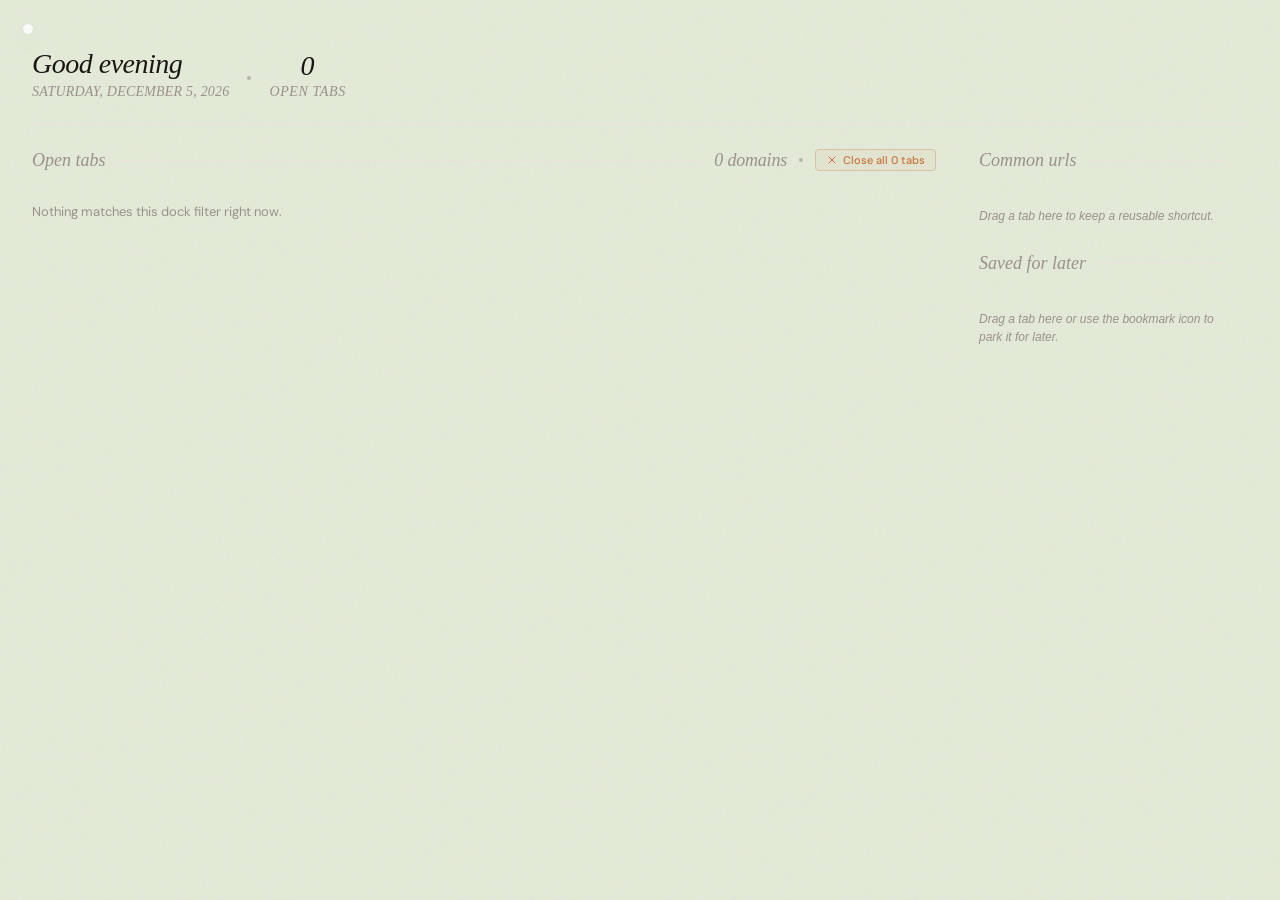
==== commit 9a0ecb2a: "feat: add draggable sidebar targets for tabs" ====
--- a/extension/index.html
+++ b/extension/index.html
@@ -3,7 +3,7 @@
 <head>
   <meta charset="UTF-8">
   <meta name="viewport" content="width=device-width, initial-scale=1.0">
-  <title>Tab Out</title>
+  <title>Tab</title>
 
   <!-- Google Fonts: Newsreader (for headings/numbers) + DM Sans (for body text) -->
   <link rel="preconnect" href="https://fonts.googleapis.com">
@@ -36,7 +36,7 @@
   </header>
 
   <!-- ================================================================
-       TAB OUT DUPES BANNER — appears when you have extra Tab Out tabs open
+       TAB DUPES BANNER — appears when you have extra Tab tabs open
        Hidden by default; app.js shows it when dupeTabOutCount > 1
        ================================================================ -->
   <div class="tab-cleanup-banner" id="tabOutDupeBanner" style="display:none">
@@ -47,7 +47,7 @@
         </svg>
       </div>
       <div class="tab-cleanup-text">
-        You have <strong id="tabOutDupeCount"></strong> Tab Out tabs open. Keep just this one?
+        You have <strong id="tabOutDupeCount"></strong> Tab pages open. Keep just this one?
       </div>
     </div>
     <button class="tab-cleanup-btn" data-action="close-tabout-dupes">Close extras</button>
@@ -73,30 +73,44 @@
 
     <!-- RIGHT COLUMN: Saved for Later checklist -->
     <div class="deferred-column" id="deferredColumn" style="display:none">
-      <div class="section-header">
-        <h2>Saved for later</h2>
-        <div class="section-line"></div>
-        <div class="section-count" id="deferredCount"></div>
-      </div>
-
-      <!-- Active checklist items — injected by renderDeferredList() in app.js -->
-      <div class="deferred-list" id="deferredList"></div>
-
-      <!-- Empty state — shown when no active deferred tabs -->
-      <div class="deferred-empty" id="deferredEmpty" style="display:none">
-        Nothing saved. Living in the moment.
-      </div>
-
-      <!-- Archive section — collapsed by default -->
-      <div class="deferred-archive" id="deferredArchive" style="display:none">
-        <button class="archive-toggle" id="archiveToggle">
-          <svg class="archive-chevron" xmlns="http://www.w3.org/2000/svg" fill="none" viewBox="0 0 24 24" stroke-width="2" stroke="currentColor"><path stroke-linecap="round" stroke-linejoin="round" d="m19.5 8.25-7.5 7.5-7.5-7.5" /></svg>
-          Archive
-          <span class="archive-count" id="archiveCount"></span>
-        </button>
-        <div class="archive-body" id="archiveBody" style="display:none">
-          <input type="text" class="archive-search" id="archiveSearch" placeholder="Search archived tabs...">
-          <div class="archive-list" id="archiveList"></div>
+      <div class="sidebar-panel favorites-panel" id="favoritesPanel" data-drop-target="favorites">
+        <div class="section-header">
+          <h2>Common urls</h2>
+          <div class="section-line"></div>
+          <div class="section-count" id="favoritesCount"></div>
+        </div>
+
+        <div class="favorites-list" id="favoritesList"></div>
+        <div class="sidebar-empty" id="favoritesEmpty" style="display:none">
+          Drag a tab here to keep a reusable shortcut.
+        </div>
+      </div>
+
+      <div class="sidebar-panel deferred-panel" id="deferredPanel" data-drop-target="deferred">
+        <div class="section-header">
+          <h2>Saved for later</h2>
+          <div class="section-line"></div>
+          <div class="section-count" id="deferredCount"></div>
+        </div>
+
+        <!-- Active checklist items — injected by app.js -->
+        <div class="deferred-list" id="deferredList"></div>
+
+        <div class="sidebar-empty deferred-empty" id="deferredEmpty" style="display:none">
+          Drag a tab here or use the bookmark icon to park it for later.
+        </div>
+
+        <!-- Archive section — collapsed by default -->
+        <div class="deferred-archive" id="deferredArchive" style="display:none">
+          <button class="archive-toggle" id="archiveToggle">
+            <svg class="archive-chevron" xmlns="http://www.w3.org/2000/svg" fill="none" viewBox="0 0 24 24" stroke-width="2" stroke="currentColor"><path stroke-linecap="round" stroke-linejoin="round" d="m19.5 8.25-7.5 7.5-7.5-7.5" /></svg>
+            Archive
+            <span class="archive-count" id="archiveCount"></span>
+          </button>
+          <div class="archive-body" id="archiveBody" style="display:none">
+            <input type="text" class="archive-search" id="archiveSearch" placeholder="Search archived tabs...">
+            <div class="archive-list" id="archiveList"></div>
+          </div>
         </div>
       </div>
     </div>
@@ -154,7 +168,7 @@
       </div>
     </div>
     <div class="dock-section">
-      <div class="dock-section-title">Saved Sidebar</div>
+      <div class="dock-section-title">Sidebar</div>
       <div class="dock-segmented dock-segmented-two">
         <button class="dock-chip" type="button" data-action="set-sidebar-visibility" data-sidebar="show">Show</button>
         <button class="dock-chip" type="button" data-action="set-sidebar-visibility" data-sidebar="hide">Hide</button>
--- a/extension/style.css
+++ b/extension/style.css
@@ -505,6 +505,20 @@
   background: rgba(200, 113, 58, 0.04);
 }
 
+.page-chip[draggable='true'] {
+  cursor: grab;
+}
+
+.page-chip[draggable='true']:active,
+.page-chip.is-drag-origin {
+  cursor: grabbing;
+}
+
+.page-chip.is-drag-origin {
+  opacity: 0.42;
+  transform: scale(0.985);
+}
+
 /* "+N more" overflow chip */
 .page-chip-overflow {
   font-size: 12px;
@@ -587,6 +601,17 @@
 .action-btn.close-tabs:hover {
   background: rgba(200, 113, 58, 0.1);
   border-color: var(--accent-amber);
+}
+
+.action-btn.group-tabs {
+  border-color: rgba(90, 107, 122, 0.28);
+  color: var(--accent-slate);
+  background: rgba(90, 107, 122, 0.05);
+}
+
+.action-btn.group-tabs:hover {
+  background: rgba(90, 107, 122, 0.12);
+  border-color: var(--accent-slate);
 }
 
 .action-btn.save-tabs {
@@ -1003,7 +1028,7 @@
 .deferred-list .deferred-item:nth-child(3) { animation-delay: 0.15s; }
 .deferred-list .deferred-item:nth-child(4) { animation-delay: 0.2s; }
 .deferred-list .deferred-item:nth-child(5) { animation-delay: 0.25s; }
-.deferred-column .section-header { animation: fadeUp 0.5s ease 0.1s both; }
+.sidebar-panel .section-header { animation: fadeUp 0.5s ease 0.1s both; }
 
 
 /* ================================================================
@@ -1236,6 +1261,9 @@
   top: 32px;
   max-height: calc(100vh - 64px);
   overflow-y: auto;
+  display: flex;
+  flex-direction: column;
+  gap: 24px;
 }
 
 /* On narrow screens, stack vertically */
@@ -1246,7 +1274,127 @@
   .deferred-column {
     width: 100%;
     position: static;
+    max-height: none;
   }
+}
+
+.sidebar-panel {
+  border: 1px solid transparent;
+  border-radius: 12px;
+  padding: 0 10px 12px;
+  transition: background 0.18s ease, border-color 0.18s ease, box-shadow 0.18s ease, transform 0.18s ease;
+}
+
+body.is-dragging-tab .sidebar-panel[data-drop-target] {
+  background: rgba(255, 253, 249, 0.28);
+  border-color: rgba(154, 145, 138, 0.14);
+}
+
+.sidebar-panel.is-drop-accepting {
+  border-style: dashed;
+}
+
+.sidebar-panel.is-drop-active {
+  background: rgba(90, 122, 98, 0.06);
+  border-color: rgba(90, 122, 98, 0.3);
+  box-shadow: inset 0 0 0 1px rgba(90, 122, 98, 0.08);
+  transform: translateY(-1px);
+}
+
+.sidebar-panel.is-drop-active .section-header h2,
+.sidebar-panel.is-drop-active .sidebar-empty {
+  color: var(--accent-sage);
+}
+
+.sidebar-empty {
+  font-size: 12px;
+  color: var(--muted);
+  font-style: italic;
+  padding: 16px 0 6px;
+  line-height: 1.5;
+}
+
+/* ---- Common URLs ---- */
+.favorites-list {
+  display: flex;
+  flex-direction: column;
+}
+
+.favorite-item {
+  position: relative;
+  padding: 10px 26px 10px 0;
+  border-bottom: 1px solid rgba(154, 145, 138, 0.12);
+  animation: fadeUp 0.3s ease both;
+}
+
+.favorite-item:last-child {
+  border-bottom: none;
+}
+
+.favorite-link {
+  width: 100%;
+  display: flex;
+  align-items: center;
+  gap: 8px;
+  padding: 0;
+  border: none;
+  background: none;
+  text-align: left;
+  cursor: pointer;
+  color: var(--ink);
+}
+
+.favorite-link:hover .favorite-link-text {
+  color: var(--accent-amber);
+}
+
+.favorite-favicon {
+  width: 14px;
+  height: 14px;
+  border-radius: 3px;
+  flex-shrink: 0;
+}
+
+.favorite-link-text {
+  flex: 1;
+  min-width: 0;
+  font-size: 13px;
+  color: var(--ink);
+  overflow: hidden;
+  text-overflow: ellipsis;
+  white-space: nowrap;
+  transition: color 0.15s;
+}
+
+.favorite-meta {
+  margin-top: 4px;
+  display: flex;
+  gap: 8px;
+  font-size: 11px;
+  color: var(--muted);
+}
+
+.favorite-dismiss {
+  position: absolute;
+  right: 0;
+  top: 10px;
+  padding: 2px;
+  border: none;
+  background: none;
+  color: var(--muted);
+  cursor: pointer;
+  opacity: 0.3;
+  transition: opacity 0.15s, color 0.15s;
+}
+
+.favorite-dismiss svg {
+  width: 14px;
+  height: 14px;
+}
+
+.favorite-dismiss:hover {
+  opacity: 1;
+  color: var(--status-abandoned);
 }
 
 /* ---- Checklist items ---- */
@@ -1363,7 +1511,8 @@
 }
 
 /* Slide-out animation for items being removed */
-.deferred-item.removing {
+.deferred-item.removing,
+.favorite-item.removing {
   opacity: 0;
   transform: translateX(20px);
   transition: opacity 0.3s ease, transform 0.3s ease;
@@ -1371,11 +1520,7 @@
 
 /* ---- Empty state ---- */
 .deferred-empty {
-  font-size: 13px;
-  color: var(--muted);
-  font-style: italic;
-  padding: 24px 0;
-  text-align: center;
+  text-align: left;
 }
 
 /* ---- Archive section ---- */
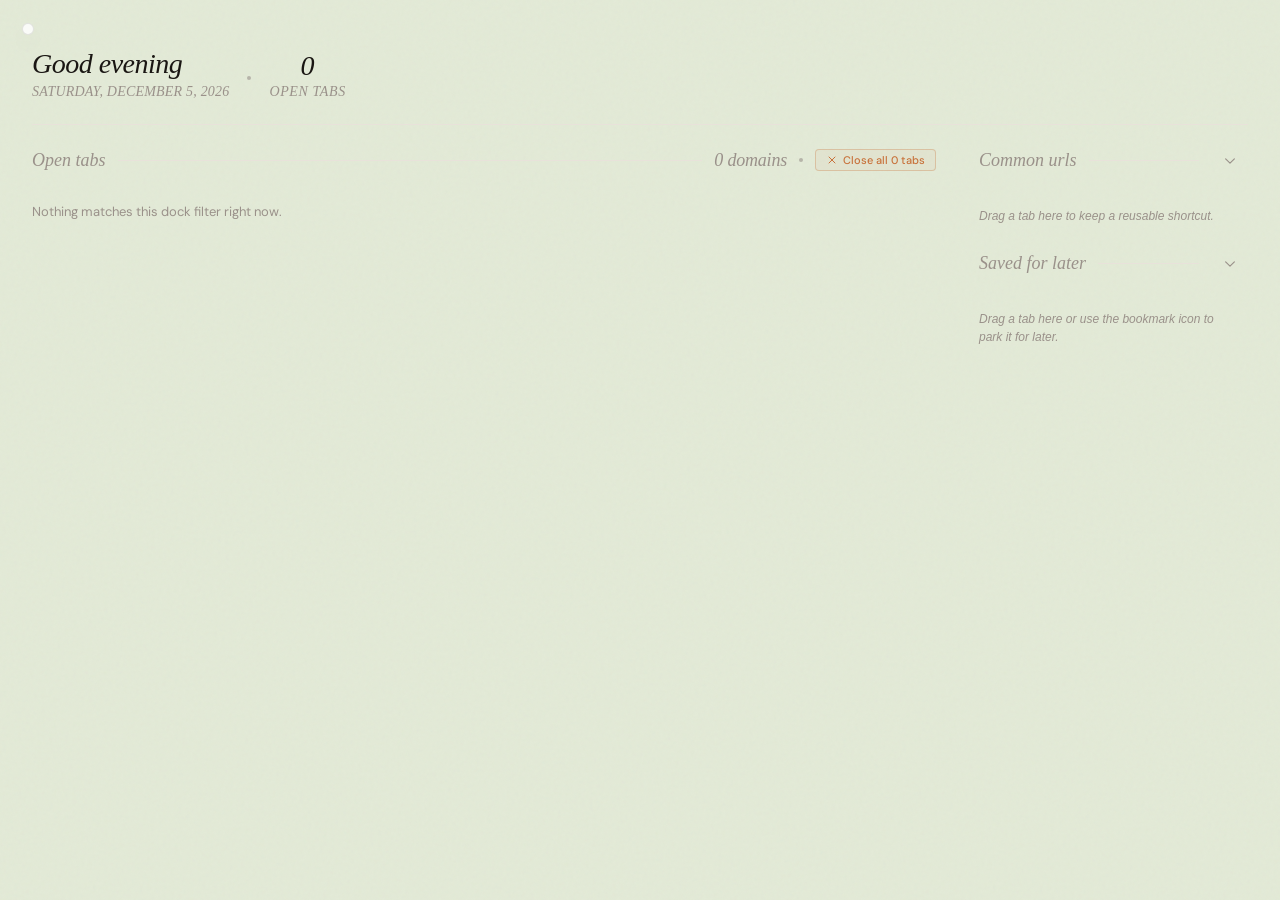
==== commit b5674ca9: "feat: make sidebar panels collapsible" ====
--- a/extension/index.html
+++ b/extension/index.html
@@ -73,43 +73,49 @@
 
     <!-- RIGHT COLUMN: Saved for Later checklist -->
     <div class="deferred-column" id="deferredColumn" style="display:none">
-      <div class="sidebar-panel favorites-panel" id="favoritesPanel" data-drop-target="favorites">
-        <div class="section-header">
-          <h2>Common urls</h2>
-          <div class="section-line"></div>
-          <div class="section-count" id="favoritesCount"></div>
+      <div class="sidebar-panel favorites-panel" id="favoritesPanel" data-drop-target="favorites" data-panel="favorites">
+        <button class="section-header sidebar-toggle" type="button" data-action="toggle-sidebar-panel" data-panel="favorites" aria-expanded="true" aria-controls="favoritesBody">
+          <span class="sidebar-heading">Common urls</span>
+          <span class="section-line"></span>
+          <span class="section-count" id="favoritesCount"></span>
+          <svg class="sidebar-toggle-icon" xmlns="http://www.w3.org/2000/svg" fill="none" viewBox="0 0 24 24" stroke-width="2" stroke="currentColor" aria-hidden="true"><path stroke-linecap="round" stroke-linejoin="round" d="m19.5 8.25-7.5 7.5-7.5-7.5" /></svg>
+        </button>
+
+        <div class="sidebar-panel-body" id="favoritesBody">
+          <div class="favorites-list" id="favoritesList"></div>
+          <div class="sidebar-empty" id="favoritesEmpty" style="display:none">
+            Drag a tab here to keep a reusable shortcut.
+          </div>
         </div>
-
-        <div class="favorites-list" id="favoritesList"></div>
-        <div class="sidebar-empty" id="favoritesEmpty" style="display:none">
-          Drag a tab here to keep a reusable shortcut.
-        </div>
-      </div>
-
-      <div class="sidebar-panel deferred-panel" id="deferredPanel" data-drop-target="deferred">
-        <div class="section-header">
-          <h2>Saved for later</h2>
-          <div class="section-line"></div>
-          <div class="section-count" id="deferredCount"></div>
-        </div>
-
-        <!-- Active checklist items — injected by app.js -->
-        <div class="deferred-list" id="deferredList"></div>
-
-        <div class="sidebar-empty deferred-empty" id="deferredEmpty" style="display:none">
-          Drag a tab here or use the bookmark icon to park it for later.
-        </div>
-
-        <!-- Archive section — collapsed by default -->
-        <div class="deferred-archive" id="deferredArchive" style="display:none">
-          <button class="archive-toggle" id="archiveToggle">
-            <svg class="archive-chevron" xmlns="http://www.w3.org/2000/svg" fill="none" viewBox="0 0 24 24" stroke-width="2" stroke="currentColor"><path stroke-linecap="round" stroke-linejoin="round" d="m19.5 8.25-7.5 7.5-7.5-7.5" /></svg>
-            Archive
-            <span class="archive-count" id="archiveCount"></span>
-          </button>
-          <div class="archive-body" id="archiveBody" style="display:none">
-            <input type="text" class="archive-search" id="archiveSearch" placeholder="Search archived tabs...">
-            <div class="archive-list" id="archiveList"></div>
+      </div>
+
+      <div class="sidebar-panel deferred-panel" id="deferredPanel" data-drop-target="deferred" data-panel="deferred">
+        <button class="section-header sidebar-toggle" type="button" data-action="toggle-sidebar-panel" data-panel="deferred" aria-expanded="true" aria-controls="deferredBody">
+          <span class="sidebar-heading">Saved for later</span>
+          <span class="section-line"></span>
+          <span class="section-count" id="deferredCount"></span>
+          <svg class="sidebar-toggle-icon" xmlns="http://www.w3.org/2000/svg" fill="none" viewBox="0 0 24 24" stroke-width="2" stroke="currentColor" aria-hidden="true"><path stroke-linecap="round" stroke-linejoin="round" d="m19.5 8.25-7.5 7.5-7.5-7.5" /></svg>
+        </button>
+
+        <div class="sidebar-panel-body" id="deferredBody">
+          <!-- Active checklist items — injected by app.js -->
+          <div class="deferred-list" id="deferredList"></div>
+
+          <div class="sidebar-empty deferred-empty" id="deferredEmpty" style="display:none">
+            Drag a tab here or use the bookmark icon to park it for later.
+          </div>
+
+          <!-- Archive section — collapsed by default -->
+          <div class="deferred-archive" id="deferredArchive" style="display:none">
+            <button class="archive-toggle" id="archiveToggle">
+              <svg class="archive-chevron" xmlns="http://www.w3.org/2000/svg" fill="none" viewBox="0 0 24 24" stroke-width="2" stroke="currentColor"><path stroke-linecap="round" stroke-linejoin="round" d="m19.5 8.25-7.5 7.5-7.5-7.5" /></svg>
+              Archive
+              <span class="archive-count" id="archiveCount"></span>
+            </button>
+            <div class="archive-body" id="archiveBody" style="display:none">
+              <input type="text" class="archive-search" id="archiveSearch" placeholder="Search archived tabs...">
+              <div class="archive-list" id="archiveList"></div>
+            </div>
           </div>
         </div>
       </div>
--- a/extension/style.css
+++ b/extension/style.css
@@ -221,7 +221,8 @@
   margin-top: 8px;
 }
 
-.section-header h2 {
+.section-header h2,
+.sidebar-heading {
   font-family: 'Newsreader', serif;
   font-weight: 400;
   font-size: 18px;
@@ -1285,6 +1286,48 @@
   transition: background 0.18s ease, border-color 0.18s ease, box-shadow 0.18s ease, transform 0.18s ease;
 }
 
+.sidebar-toggle {
+  width: 100%;
+  padding: 0;
+  border: none;
+  background: none;
+  text-align: left;
+  cursor: pointer;
+}
+
+.sidebar-toggle:focus-visible {
+  outline: none;
+}
+
+.sidebar-toggle:hover .sidebar-heading,
+.sidebar-toggle:focus-visible .sidebar-heading {
+  color: var(--ink);
+}
+
+.sidebar-toggle-icon {
+  width: 14px;
+  height: 14px;
+  flex: 0 0 auto;
+  color: var(--muted);
+  transition: transform 0.2s ease, color 0.15s ease;
+}
+
+.sidebar-panel-body[hidden] {
+  display: none !important;
+}
+
+.sidebar-panel.is-collapsed {
+  padding-bottom: 2px;
+}
+
+.sidebar-panel.is-collapsed .section-header {
+  margin-bottom: 0;
+}
+
+.sidebar-panel.is-collapsed .sidebar-toggle-icon {
+  transform: rotate(-90deg);
+}
+
 body.is-dragging-tab .sidebar-panel[data-drop-target] {
   background: rgba(255, 253, 249, 0.28);
   border-color: rgba(154, 145, 138, 0.14);
@@ -1302,7 +1345,9 @@
 }
 
 .sidebar-panel.is-drop-active .section-header h2,
-.sidebar-panel.is-drop-active .sidebar-empty {
+.sidebar-panel.is-drop-active .sidebar-empty,
+.sidebar-panel.is-drop-active .sidebar-heading,
+.sidebar-panel.is-drop-active .sidebar-toggle-icon {
   color: var(--accent-sage);
 }
 
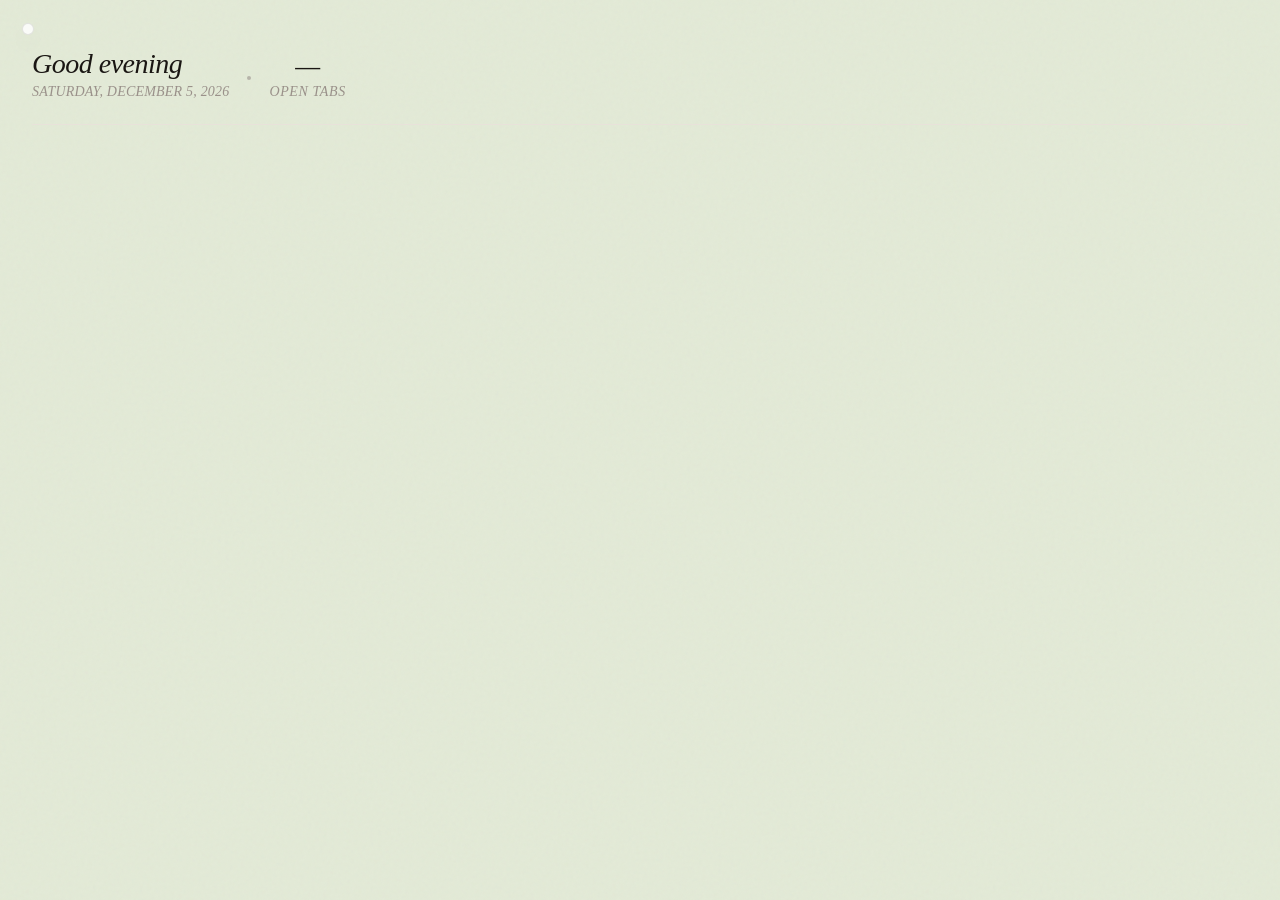
==== commit 7ef1e54d: "Add custom Chrome group controls" ====
--- a/extension/index.html
+++ b/extension/index.html
@@ -105,18 +105,6 @@
             Drag a tab here or use the bookmark icon to park it for later.
           </div>
 
-          <!-- Archive section — collapsed by default -->
-          <div class="deferred-archive" id="deferredArchive" style="display:none">
-            <button class="archive-toggle" id="archiveToggle">
-              <svg class="archive-chevron" xmlns="http://www.w3.org/2000/svg" fill="none" viewBox="0 0 24 24" stroke-width="2" stroke="currentColor"><path stroke-linecap="round" stroke-linejoin="round" d="m19.5 8.25-7.5 7.5-7.5-7.5" /></svg>
-              Archive
-              <span class="archive-count" id="archiveCount"></span>
-            </button>
-            <div class="archive-body" id="archiveBody" style="display:none">
-              <input type="text" class="archive-search" id="archiveSearch" placeholder="Search archived tabs...">
-              <div class="archive-list" id="archiveList"></div>
-            </div>
-          </div>
         </div>
       </div>
     </div>
--- a/extension/style.css
+++ b/extension/style.css
@@ -19,12 +19,14 @@
   --status-abandoned: #b35a5a;
   --card-bg: #fffdf9;
   --shadow: rgba(26, 22, 19, 0.06);
+  --font-ui: 'DM Sans', sans-serif;
+  --font-display: 'Newsreader', serif;
 }
 
 * { margin: 0; padding: 0; box-sizing: border-box; }
 
 body {
-  font-family: 'DM Sans', sans-serif;
+  font-family: var(--font-ui);
   background: var(--browser-accent);
   color: var(--ink);
   min-height: 100vh;
@@ -67,7 +69,7 @@
 }
 
 .header-left h1 {
-  font-family: 'Newsreader', serif;
+  font-family: var(--font-display);
   font-weight: 300;
   font-size: 28px;
   font-style: italic;
@@ -77,7 +79,7 @@
 }
 
 .header-left .date {
-  font-family: 'Newsreader', serif;
+  font-family: var(--font-display);
   font-size: 14px;
   color: var(--muted);
   font-weight: 400;
@@ -155,7 +157,7 @@
 }
 
 .tab-cleanup-btn {
-  font-family: 'DM Sans', sans-serif;
+  font-family: var(--font-ui);
   font-size: 12px;
   font-weight: 600;
   padding: 8px 20px;
@@ -223,7 +225,7 @@
 
 .section-header h2,
 .sidebar-heading {
-  font-family: 'Newsreader', serif;
+  font-family: var(--font-display);
   font-weight: 400;
   font-size: 18px;
   font-style: italic;
@@ -249,7 +251,7 @@
 }
 
 .section-count-text {
-  font-family: 'Newsreader', serif;
+  font-family: var(--font-display);
   font-size: 18px;
   font-style: italic;
   font-weight: 400;
@@ -279,8 +281,8 @@
   cursor: pointer;
   position: relative;
   overflow: hidden;
-  break-inside: avoid;       /* don't split a card across columns */
-  margin-bottom: 12px;       /* vertical spacing (replaces grid gap) */
+  break-inside: avoid;
+  margin-bottom: 12px;
 }
 
 /* Colored top border instead of side bar for grid cards */
@@ -297,10 +299,31 @@
 .mission-card.has-active-bar::before { background: var(--status-active); }
 .mission-card.has-amber-bar::before { background: var(--accent-amber); }
 .mission-card.has-neutral-bar::before { background: var(--warm-gray); }
+.mission-card.chrome-group-card::before { background: var(--group-accent, var(--accent-slate)); }
 
 .mission-card:hover {
   box-shadow: 0 4px 20px var(--shadow);
   transform: translateY(-1px);
+}
+
+body.is-dragging-tab .mission-card.chrome-group-card[data-drop-target] {
+  border-style: dashed;
+  border-color: rgba(var(--group-accent-rgb, 90, 107, 122), 0.26);
+}
+
+.mission-card.chrome-group-card.is-drop-accepting {
+  box-shadow: inset 0 0 0 1px rgba(var(--group-accent-rgb, 90, 107, 122), 0.08);
+}
+
+.mission-card.chrome-group-card.is-drop-active {
+  background:
+    linear-gradient(180deg, rgba(var(--group-accent-rgb, 90, 107, 122), 0.08), rgba(var(--group-accent-rgb, 90, 107, 122), 0.02)),
+    var(--card-bg);
+  border-color: rgba(var(--group-accent-rgb, 90, 107, 122), 0.4);
+  box-shadow:
+    inset 0 0 0 1px rgba(var(--group-accent-rgb, 90, 107, 122), 0.16),
+    0 10px 28px rgba(26, 22, 19, 0.08);
+  transform: translateY(-2px);
 }
 
 /* Closing animation — card scales down and fades out */
@@ -338,12 +361,37 @@
 }
 
 .mission-name {
-  font-family: 'DM Sans', sans-serif;
+  font-family: var(--font-ui);
   font-weight: 500;
   font-size: 15px;
   line-height: 1.08;
   color: var(--ink);
   letter-spacing: -0.2px;
+}
+
+.mission-name[data-group-title] {
+  cursor: text;
+  border-radius: 4px;
+  padding: 1px 3px;
+  margin: -1px -3px;
+  transition: background 0.15s ease, box-shadow 0.15s ease;
+}
+
+.mission-name[data-group-title]:hover,
+.mission-name.is-editing-title {
+  background: rgba(var(--group-accent-rgb, 90, 107, 122), 0.08);
+  box-shadow: inset 0 0 0 1px rgba(var(--group-accent-rgb, 90, 107, 122), 0.16);
+}
+
+.group-title-input {
+  max-width: 190px;
+  border: 0;
+  outline: none;
+  background: transparent;
+  color: var(--ink);
+  font: inherit;
+  letter-spacing: inherit;
+  padding: 0;
 }
 
 .mission-tag {
@@ -370,6 +418,53 @@
   background: rgba(179, 90, 90, 0.08);
 }
 
+.chrome-group-swatch {
+  width: 10px;
+  height: 10px;
+  padding: 0;
+  border: 0;
+  border-radius: 999px;
+  background: var(--group-accent, var(--accent-slate));
+  box-shadow:
+    0 0 0 4px rgba(var(--group-accent-rgb, 90, 107, 122), 0.08),
+    inset 0 0 0 1px rgba(255, 255, 255, 0.62);
+  cursor: pointer;
+  flex: 0 0 auto;
+  transition: transform 0.15s ease, box-shadow 0.15s ease;
+}
+
+.chrome-group-swatch:hover,
+.chrome-group-swatch:focus-visible {
+  transform: scale(1.12);
+  box-shadow:
+    0 0 0 6px rgba(var(--group-accent-rgb, 90, 107, 122), 0.12),
+    inset 0 0 0 1px rgba(255, 255, 255, 0.72);
+  outline: none;
+}
+
+.chrome-group-state {
+  color: var(--group-accent, var(--accent-slate));
+  background: rgba(var(--group-accent-rgb, 90, 107, 122), 0.08);
+}
+
+.pending-group-card {
+  border-style: dashed;
+}
+
+.pending-group-hint {
+  min-height: 54px;
+  border: 1px dashed rgba(var(--group-accent-rgb, 90, 107, 122), 0.24);
+  border-radius: 6px;
+  color: var(--muted);
+  background: rgba(var(--group-accent-rgb, 90, 107, 122), 0.035);
+  display: flex;
+  align-items: center;
+  justify-content: center;
+  font-family: var(--font-display);
+  font-style: italic;
+  font-size: 14px;
+}
+
 /* Tab indicator badge — shows how many Chrome tabs are still open for this mission */
 .open-tabs-badge {
   display: inline-flex;
@@ -423,6 +518,13 @@
 }
 
 /* Favicon */
+.chip-favicon,
+.favorite-favicon,
+.deferred-favicon {
+  object-fit: contain;
+  image-rendering: auto;
+}
+
 .chip-favicon {
   width: 16px;
   height: 16px;
@@ -537,7 +639,7 @@
 
 .mission-page-count {
   font-size: 20px;
-  font-family: 'Newsreader', serif;
+  font-family: var(--font-display);
   font-weight: 300;
   color: var(--ink);
   line-height: 1;
@@ -553,13 +655,15 @@
 /* ---- Actions row ---- */
 .actions {
   display: flex;
+  flex-wrap: wrap;
   gap: 8px;
   margin-top: 10px;
+  justify-content: flex-end;
 }
 
 .action-btn {
   font-size: 11px;
-  font-family: 'DM Sans', sans-serif;
+  font-family: var(--font-ui);
   font-weight: 500;
   padding: 5px 14px;
   border-radius: 4px;
@@ -571,6 +675,7 @@
   display: inline-flex;
   align-items: center;
   gap: 5px;
+  white-space: nowrap;
 }
 
 .action-btn:hover {
@@ -613,6 +718,17 @@
 .action-btn.group-tabs:hover {
   background: rgba(90, 107, 122, 0.12);
   border-color: var(--accent-slate);
+}
+
+.action-btn.ungroup-tabs {
+  border-color: rgba(var(--group-accent-rgb, 90, 107, 122), 0.3);
+  color: var(--group-accent, var(--accent-slate));
+  background: rgba(var(--group-accent-rgb, 90, 107, 122), 0.05);
+}
+
+.action-btn.ungroup-tabs:hover {
+  background: rgba(var(--group-accent-rgb, 90, 107, 122), 0.12);
+  border-color: var(--group-accent, var(--accent-slate));
 }
 
 .action-btn.save-tabs {
@@ -643,7 +759,7 @@
   transform: translateX(-50%) translateY(80px);
   background: var(--ink);
   color: var(--paper);
-  font-family: 'DM Sans', sans-serif;
+  font-family: var(--font-ui);
   font-size: 13px;
   font-weight: 500;
   padding: 12px 24px;
@@ -685,7 +801,7 @@
 .dock-reset,
 .dock-more,
 .dock-chip {
-  font-family: 'DM Sans', sans-serif;
+  font-family: var(--font-ui);
   font-size: 11px;
   font-weight: 600;
   cursor: pointer;
@@ -968,7 +1084,7 @@
 }
 
 .stat-num {
-  font-family: 'Newsreader', serif;
+  font-family: var(--font-display);
   font-size: 28px;
   font-weight: 300;
   font-style: italic;
@@ -978,7 +1094,7 @@
 }
 
 .stat-label {
-  font-family: 'Newsreader', serif;
+  font-family: var(--font-display);
   font-size: 14px;
   font-style: italic;
   text-transform: uppercase;
@@ -993,7 +1109,7 @@
 }
 
 .refresh-btn {
-  font-family: 'DM Sans', sans-serif;
+  font-family: var(--font-ui);
   font-size: 11px;
   font-weight: 500;
   color: var(--accent-amber);
@@ -1102,7 +1218,7 @@
 }
 
 .empty-title {
-  font-family: 'Newsreader', serif;
+  font-family: var(--font-display);
   font-size: 20px;
   font-weight: 400;
   font-style: italic;
@@ -1186,7 +1302,7 @@
 
 /* "Update now" button — small, filled, sage green */
 .update-banner-btn {
-  font-family: 'DM Sans', sans-serif;
+  font-family: var(--font-ui);
   font-size: 12px;
   font-weight: 500;
   color: #fff;
@@ -1238,7 +1354,7 @@
 
 
 /* ================================================================
-   SAVED FOR LATER — Checklist Column + Archive
+   SAVED FOR LATER — Checklist Column
    ================================================================ */
 
 /* ---- Two-column layout ---- */
@@ -1398,6 +1514,14 @@
   height: 14px;
   border-radius: 3px;
   flex-shrink: 0;
+}
+
+.deferred-favicon {
+  width: 14px;
+  height: 14px;
+  margin-right: 4px;
+  border-radius: 3px;
+  vertical-align: -2px;
 }
 
 .favorite-link-text {
@@ -1567,109 +1691,3 @@
 .deferred-empty {
   text-align: left;
 }
-
-/* ---- Archive section ---- */
-.deferred-archive {
-  margin-top: 16px;
-  padding-top: 12px;
-  border-top: 1px solid var(--warm-gray);
-}
-
-.archive-toggle {
-  font-family: 'DM Sans', sans-serif;
-  font-size: 12px;
-  font-weight: 500;
-  color: var(--muted);
-  background: none;
-  border: none;
-  cursor: pointer;
-  display: flex;
-  align-items: center;
-  gap: 6px;
-  padding: 4px 0;
-  width: 100%;
-  text-align: left;
-  transition: color 0.15s;
-}
-
-.archive-toggle:hover {
-  color: var(--ink);
-}
-
-.archive-chevron {
-  width: 14px;
-  height: 14px;
-  transition: transform 0.2s;
-}
-
-.archive-toggle.open .archive-chevron {
-  transform: rotate(180deg);
-}
-
-.archive-count {
-  font-size: 11px;
-  color: var(--muted);
-  opacity: 0.7;
-}
-
-.archive-body {
-  padding-top: 12px;
-}
-
-.archive-search {
-  font-family: 'DM Sans', sans-serif;
-  font-size: 12px;
-  width: 100%;
-  padding: 8px 12px;
-  border: 1px solid var(--warm-gray);
-  border-radius: 6px;
-  background: var(--card-bg);
-  color: var(--ink);
-  outline: none;
-  transition: border-color 0.2s;
-  margin-bottom: 12px;
-}
-
-.archive-search:focus {
-  border-color: var(--accent-amber);
-}
-
-.archive-search::placeholder {
-  color: var(--muted);
-}
-
-/* Archive items are simpler — just title + domain + date */
-.archive-item {
-  display: flex;
-  align-items: center;
-  gap: 8px;
-  padding: 6px 0;
-  border-bottom: 1px solid rgba(154, 145, 138, 0.08);
-}
-
-.archive-item:last-child {
-  border-bottom: none;
-}
-
-.archive-item-title {
-  font-size: 12px;
-  color: var(--muted);
-  text-decoration: none;
-  overflow: hidden;
-  text-overflow: ellipsis;
-  white-space: nowrap;
-  flex: 1;
-  min-width: 0;
-  transition: color 0.15s;
-}
-
-.archive-item-title:hover {
-  color: var(--ink);
-}
-
-.archive-item-date {
-  font-size: 10px;
-  color: var(--muted);
-  opacity: 0.6;
-  flex-shrink: 0;
-}
